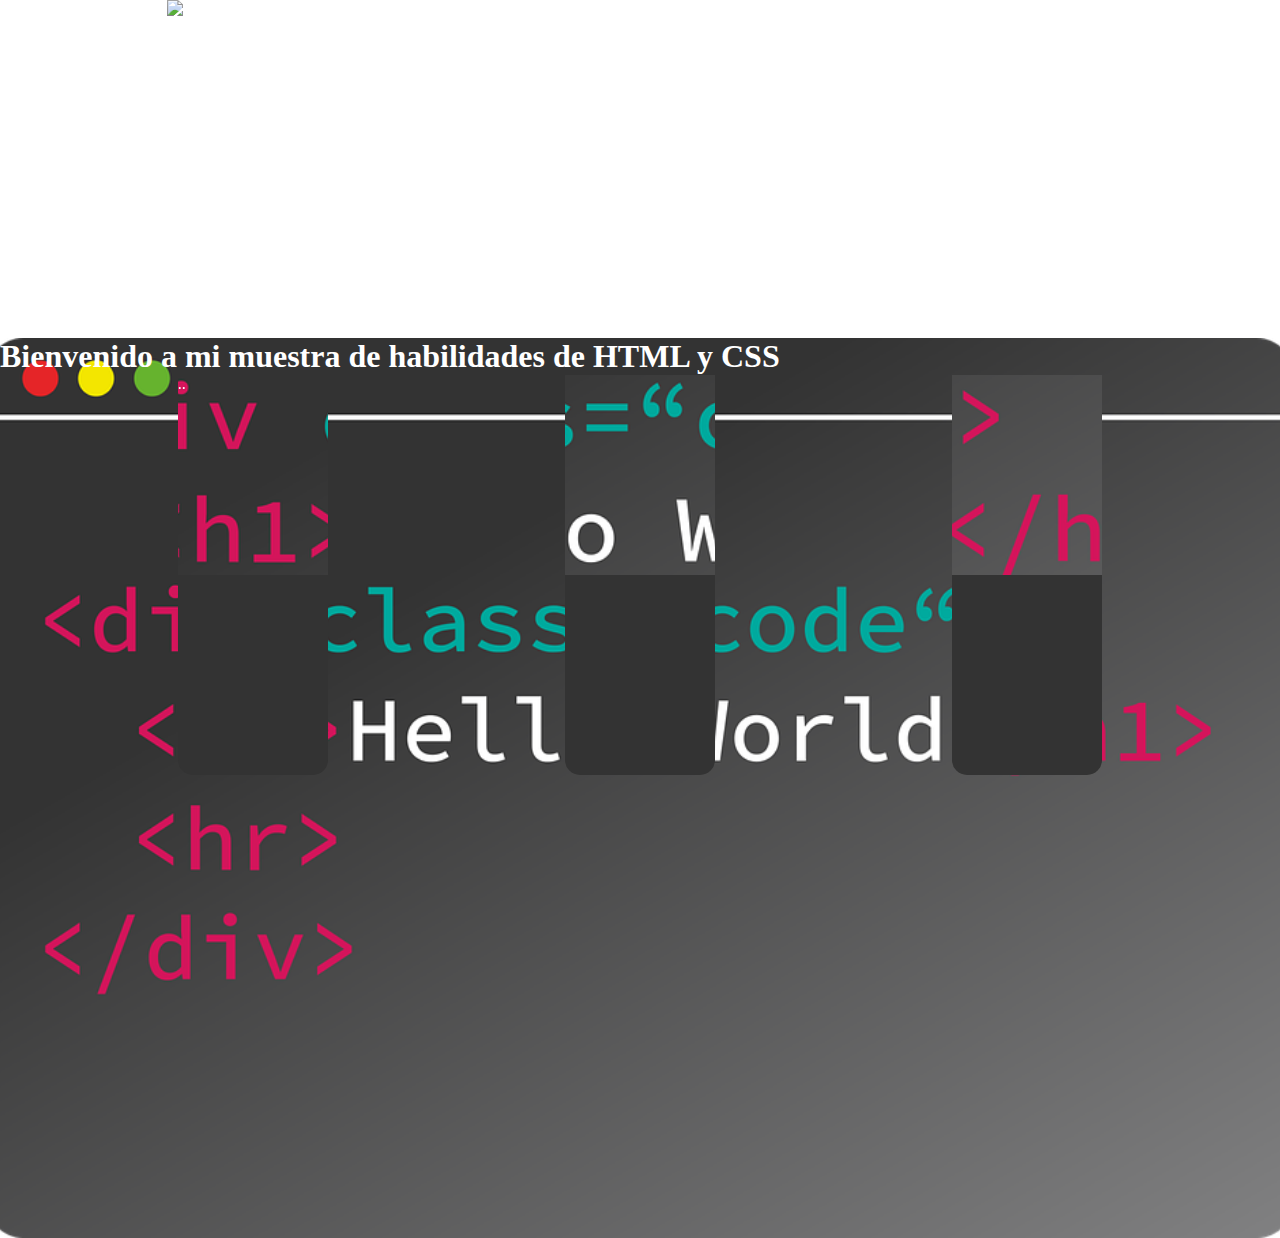
==== index.html @ f7009d17 "ensayo de cajones deslizables" ====
<!DOCTYPE html>
<html lang="es">
  <head>
    <meta charset="UTF-8" />
    <meta name="viewport" content="width=device-width, initial-scale=1.0" />
    <meta http-equiv="X-UA-Compatible" content="ie=edge" />
    <title>Deyvi Parra</title>
    <link rel="stylesheet" href="styles/styles.css" />
    <!-- pendiente agregar meta datos -->
  </head>
  <body>


    <header>
      <nav>
        <img src="img/logo.png" alt="logo de Deyvi Parra" />
        <ul>
          <li><a href="#me">Sobre mi</a></li>
          <li><a href="#skills">Mis habilidades</a></li>
          <li><a href="#proyects">Mis proyectos</a></li>
          <li><a href="#contact">Contacto</a></li>
        </ul>
      </nav>
    </header>
<section id="ppal">
    <section id="me">
      <h1>Bienvenido a mi muestra de habilidades de HTML y CSS</h1>
      <div id="cont">
        <div></div>
        <div id="b1" class="bloque">
            <div class="blo"><p>..</p></div>
        </div>
        <div></div>
        <div id="b2" class="bloque">
            <div class="blo"></div>
        </div>
        <div></div>
        <div id="b3" class="bloque">
            <div class="blo"></div>
        </div>
        <div></div>
      </div>
    </section>
</section>
    <section id="skills"></section>
    <section id="proyects"></section>
    <section id="contact"></section>
    <footer></footer>
  </body>
</html>
---- styles/styles.css ----
*{
    border: 0px;
    margin: 0px;
    padding: 0px;
    color: white;
}

ul,ol {
    list-style: none;
}
#ppal {
    background-image: url("../img/background-ppal.png");
    height: 900px;
   
    background-position: bottom;
    background-repeat: no-repeat;
    background-size: cover;
}
#cont {
    display: flex;
    justify-content: space-around;
}
#cont #b1{
    
    
}
#b1,#b2,#b3{
    height: 400px;
    border-radius: 15px;
   
    background-color: #333333;
}
#me{
    margin-top: 300px;
}

#b1 .blo {
    
    position: sticky;
    top: 200px;
    background-image: url("../img/background-ppal.png");
    background-size: 900%;
    background-position-x: 16%;
    background-position-y: 34.2%;
    
}
#b2 .blo {
    
    position: sticky;
    top: 200px;
    background-image: url("../img/background-ppal.png");
    background-size: 900%;
    background-position-x: 50%;
    background-position-y: 34.3%;
   
}
#b3 .blo {
    
    position: sticky;
    top: 200px;
    background-image: url("../img/background-ppal.png");
    background-size: 900%;
    background-position-x: 84%;
    background-position-y: 34.3%;
    
}
.blo{
    width: 150px;
    height: 200px;
}
.bloque {
    width: 150px;
    
}
nav {
    display: flex;
    justify-content: space-around;
}
nav ul {
    display: flex;
    justify-content: space-around;
}
nav ul li {
    margin: 10px 20px;
    
}
nav ul li a{
    text-decoration: none;
}
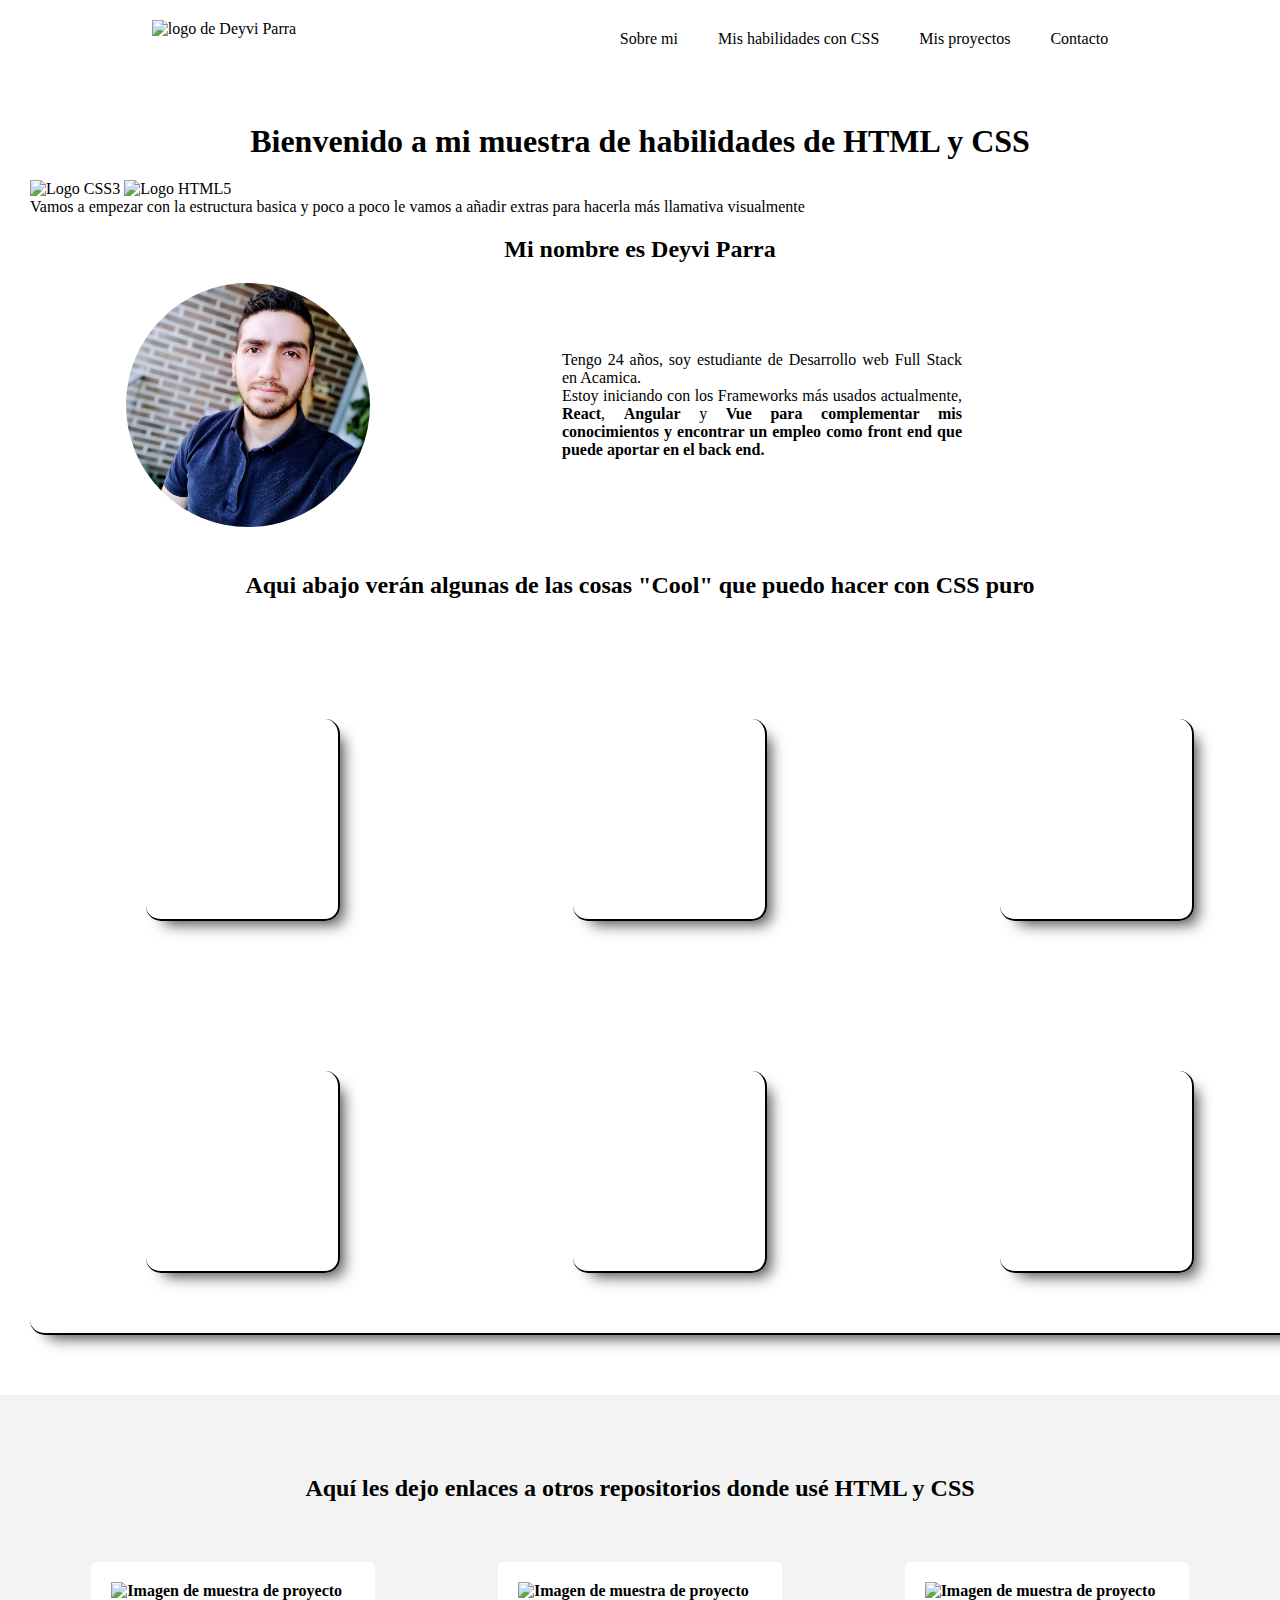
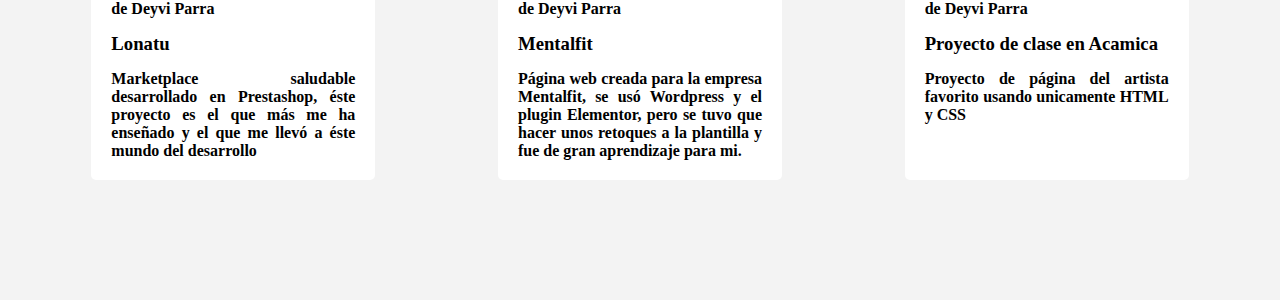
==== commit c049e226: "Cambio a un diseño mas sencillo como inicio" ====
--- a/index.html
+++ b/index.html
@@ -16,35 +16,57 @@
         <img src="img/logo.png" alt="logo de Deyvi Parra" />
         <ul>
           <li><a href="#me">Sobre mi</a></li>
-          <li><a href="#skills">Mis habilidades</a></li>
+          <li><a href="#skills">Mis habilidades con CSS</a></li>
           <li><a href="#proyects">Mis proyectos</a></li>
           <li><a href="#contact">Contacto</a></li>
         </ul>
       </nav>
     </header>
-<section id="ppal">
+
     <section id="me">
       <h1>Bienvenido a mi muestra de habilidades de HTML y CSS</h1>
-      <div id="cont">
-        <div></div>
-        <div id="b1" class="bloque">
-            <div class="blo"><p>..</p></div>
+      <img src="img/css.png" alt="Logo CSS3">
+      <img src="img/html.png" alt="Logo HTML5">
+      <p>Vamos a empezar con la estructura basica y poco a poco le vamos a añadir extras para hacerla más llamativa visualmente</p> 
+      <h2>Mi nombre es Deyvi Parra</h2>
+     <div id="deyvi">
+          <img src="img/deyvi.jpg" alt="Deyvi Parra desarrollador Full Stack">
+          <p>Tengo 24 años, soy estudiante de Desarrollo web Full Stack en Acamica. <br>Estoy iniciando con los Frameworks más usados actualmente,<strong> React</strong>, <strong> Angular</strong> y <strong> Vue para complementar mis conocimientos y encontrar un empleo como front end que puede aportar en el back end.</p>
+     </div>
+    </section>
+    <section id="skills">
+        <h2>Aqui abajo verán algunas de las cosas "Cool" que puedo hacer con CSS puro</h2>
+        <div class="float">
+            <div id="floor-1">
+                <div class="float cuadro cuadro"></div>
+                <div class="float cuadro"></div>
+                <div class="float cuadro"></div>
+            </div>
+            <div id="floor-2">
+                <div class="float cuadro"></div>
+                <div class="float cuadro"></div>
+                <div class="float cuadro"></div>
+            </div>
         </div>
-        <div></div>
-        <div id="b2" class="bloque">
-            <div class="blo"></div>
+    </section>
+    <section id="proyects">
+        <h2>Aquí les dejo enlaces a otros repositorios donde usé HTML y CSS</h2>
+
+        <div id="cont">
+            <div class="proy"><img src="img/proyecto-1.jpg" alt="Imagen de muestra de proyecto de Deyvi Parra">
+            <h3>Lonatu</h3>
+            <p>Marketplace saludable desarrollado en Prestashop, éste proyecto es el que más me ha enseñado y el que me llevó a éste mundo del desarrollo</p></div>
+            <div class="proy"><img src="img/proyecto-1.jpg" alt="Imagen de muestra de proyecto de Deyvi Parra">
+            <h3>Mentalfit</h3>
+            <p>Página web creada para la empresa Mentalfit, se usó Wordpress y el plugin Elementor, pero se tuvo que hacer unos retoques a la plantilla y fue de gran aprendizaje para mi.</p></div>
+            <div class="proy"><img src="img/proyecto-1.jpg" alt="Imagen de muestra de proyecto de Deyvi Parra">
+            <h3>Proyecto de clase en Acamica</h3>
+            <p>Proyecto de página del artista favorito usando unicamente HTML y CSS</p></div>
         </div>
-        <div></div>
-        <div id="b3" class="bloque">
-            <div class="blo"></div>
-        </div>
-        <div></div>
-      </div>
     </section>
-</section>
-    <section id="skills"></section>
-    <section id="proyects"></section>
-    <section id="contact"></section>
+    <section id="contact">
+
+    </section>
     <footer></footer>
   </body>
 </html>
--- a/styles/styles.css
+++ b/styles/styles.css
@@ -1,93 +1,99 @@
-*{
-    border: 0px;
-    margin: 0px;
-    padding: 0px;
-    color: white;
+* {
+  border: 0px;
+  margin: 0px;
+  padding: 0px;
+  color: black;
 }
+h1{
+    text-align: center;
+    margin: 20px 0px;
+}
+ul,
+ol {
+  list-style: none;
+}
+nav {
+  display: flex;
+  justify-content: space-around;
+  padding: 20px 0px;
+}
+#me {
+    margin: 45px 30px;
+}
+#deyvi {
+    display: flex;
+    justify-content: space-around;
+    align-items: center;
+}
+#deyvi p {
 
-ul,ol {
-    list-style: none;
+    text-align: justify;
+    width: 400px;
+    
 }
-#ppal {
-    background-image: url("../img/background-ppal.png");
-    height: 900px;
-   
-    background-position: bottom;
-    background-repeat: no-repeat;
-    background-size: cover;
+#deyvi img{
+    width: 20%;
+    border-radius: 50%;
+}
+nav ul {
+  display: flex;
+  justify-content: space-around;
+}
+nav ul li {
+  margin: 10px 20px;
+}
+nav ul li a {
+  text-decoration: none;
+}
+.float {
+  border-radius: 15px;
+  width: 100%;
+  margin: 60px 30px;
+  border-bottom: 2px solid black;
+  border-right: 2px solid black;
+  -webkit-box-shadow: 10px 10px 15px -7px rgba(0, 0, 0, 0.75);
+  -moz-box-shadow: 10px 10px 15px -7px rgba(0, 0, 0, 0.75);
+  box-shadow: 10px 10px 15px -7px rgba(0, 0, 0, 0.75);
+}
+.cuadro {
+  width: 15%;
+  height: 200px;
+}
+#floor-1 {
+  display: flex;
+  justify-content: space-around;
+  margin: 30px 0px;
+}
+#floor-2 {
+  display: flex;
+  justify-content: space-around;
 }
 #cont {
-    display: flex;
-    justify-content: space-around;
+  display: flex;
+  justify-content: space-around;
+  margin: 60px 30px;
 }
-#cont #b1{
-    
-    
+#proyects {
+  background-color: #f3f3f3;
+  padding: 60px 0px;
 }
-#b1,#b2,#b3{
-    height: 400px;
-    border-radius: 15px;
-   
-    background-color: #333333;
+h2 {
+    text-align: center;
+    margin: 20px 0px;
 }
-#me{
-    margin-top: 300px;
+.proy {
+  background-color: #fff;
+  width: 20%;
+  padding: 20px;
+  border-radius: 5px;
 }
-
-#b1 .blo {
-    
-    position: sticky;
-    top: 200px;
-    background-image: url("../img/background-ppal.png");
-    background-size: 900%;
-    background-position-x: 16%;
-    background-position-y: 34.2%;
-    
+.proy p {
+  text-align: justify;
+  background-color: #fff;
 }
-#b2 .blo {
-    
-    position: sticky;
-    top: 200px;
-    background-image: url("../img/background-ppal.png");
-    background-size: 900%;
-    background-position-x: 50%;
-    background-position-y: 34.3%;
-   
+.proy h3 {
+  margin: 15px 0px;
 }
-#b3 .blo {
-    
-    position: sticky;
-    top: 200px;
-    background-image: url("../img/background-ppal.png");
-    background-size: 900%;
-    background-position-x: 84%;
-    background-position-y: 34.3%;
-    
+.proy img {
+  height: 200px;
 }
-.blo{
-    width: 150px;
-    height: 200px;
-}
-.bloque {
-    width: 150px;
-    
-}
-nav {
-    display: flex;
-    justify-content: space-around;
-}
-nav ul {
-    display: flex;
-    justify-content: space-around;
-}
-nav ul li {
-    margin: 10px 20px;
-    
-}
-nav ul li a{
-    text-decoration: none;
-}
-
-
-
-
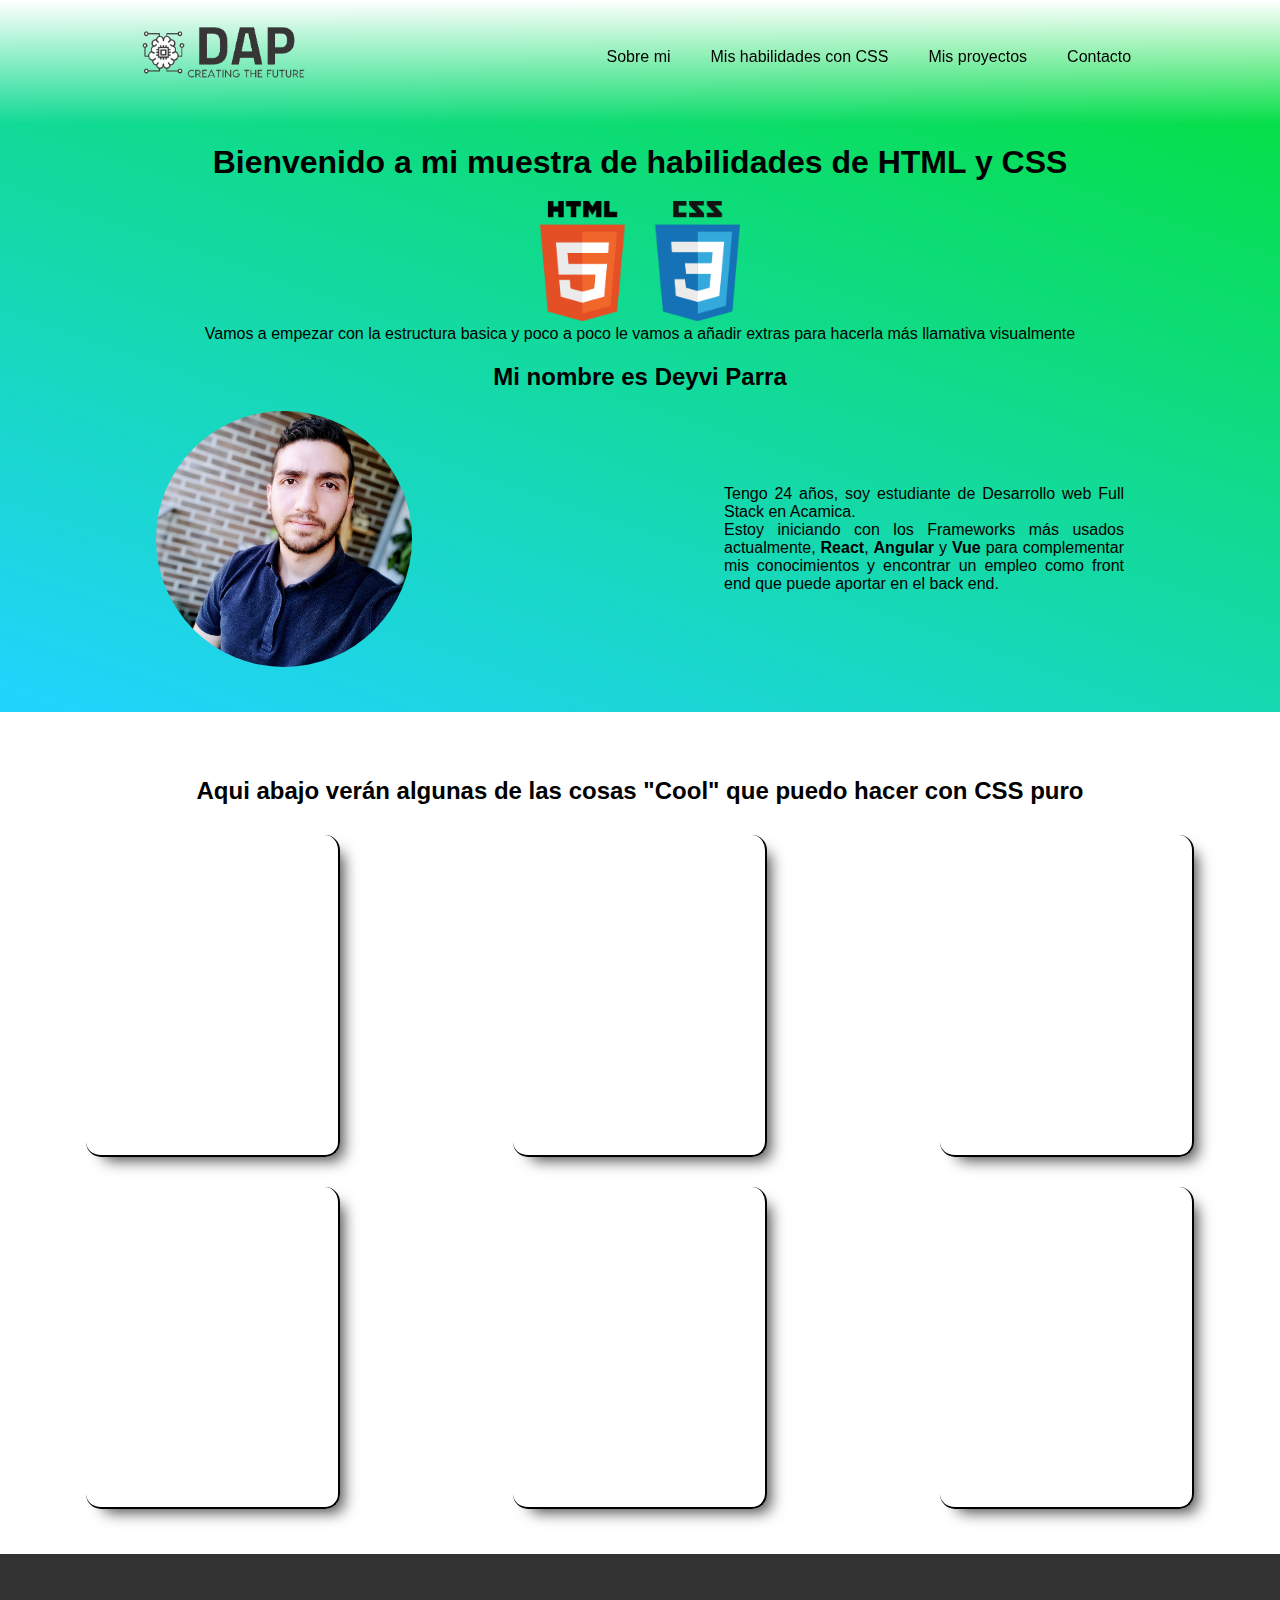
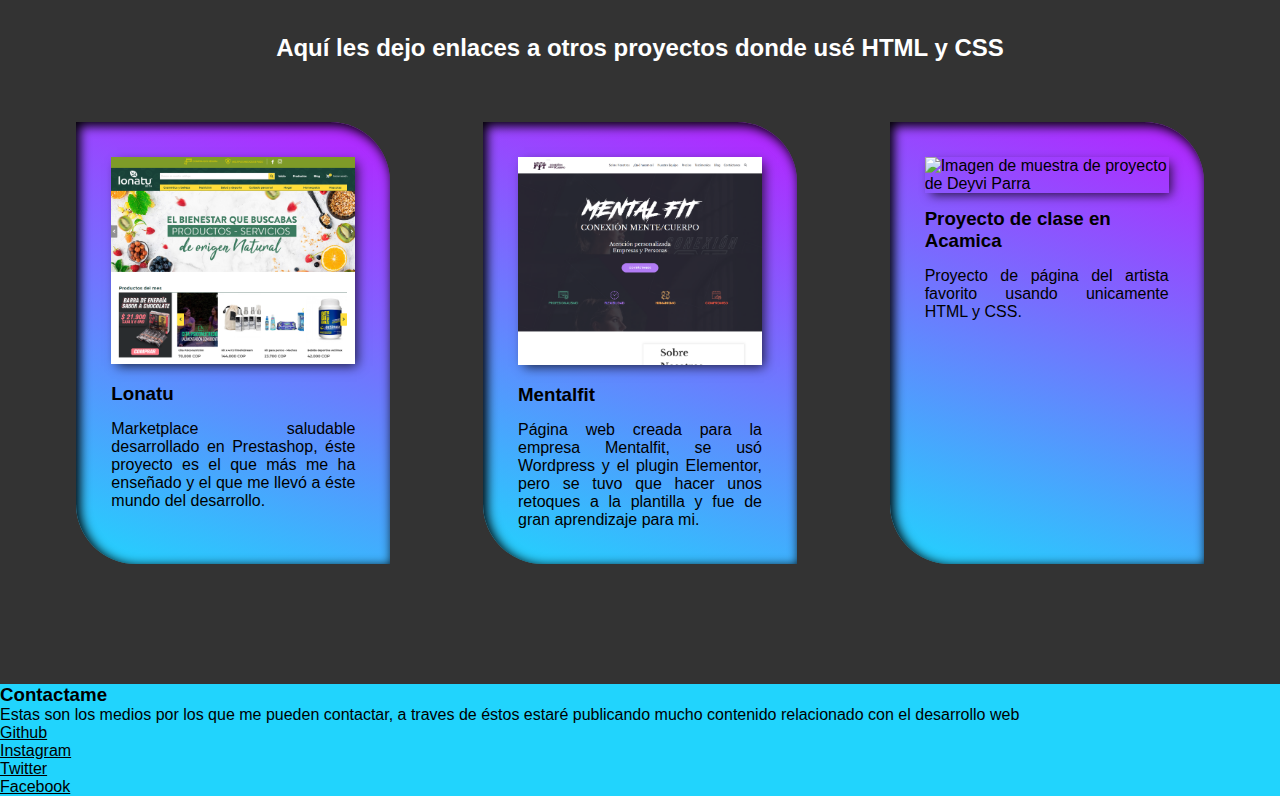
==== commit 1a550895: "Avance lunes" ====
--- a/index.html
+++ b/index.html
@@ -10,33 +10,34 @@
   </head>
   <body>
 
-
-    <header>
-      <nav>
-        <img src="img/logo.png" alt="logo de Deyvi Parra" />
-        <ul>
-          <li><a href="#me">Sobre mi</a></li>
-          <li><a href="#skills">Mis habilidades con CSS</a></li>
-          <li><a href="#proyects">Mis proyectos</a></li>
-          <li><a href="#contact">Contacto</a></li>
-        </ul>
-      </nav>
-    </header>
-
-    <section id="me">
-      <h1>Bienvenido a mi muestra de habilidades de HTML y CSS</h1>
-      <img src="img/css.png" alt="Logo CSS3">
-      <img src="img/html.png" alt="Logo HTML5">
-      <p>Vamos a empezar con la estructura basica y poco a poco le vamos a añadir extras para hacerla más llamativa visualmente</p> 
+      <header>
+          <nav>
+              <img id="logo" src="img/logo.png" alt="logo de Deyvi Parra" />
+              <ul>
+                  <li><a href="#me">Sobre mi</a></li>
+                  <li><a href="#skills">Mis habilidades con CSS</a></li>
+                  <li><a href="#proyects">Mis proyectos</a></li>
+                  <li><a href="#contact">Contacto</a></li>
+                </ul>
+            </nav>
+        </header>
+        
+        <section id="me">
+      <div class="center">
+          <h1>Bienvenido a mi muestra de habilidades de HTML y CSS</h1>
+          <img id="logo-css-html"   src="img/css-html.png" alt="Logo CSS3">
+      
+     
+      <p>Vamos a empezar con la estructura basica y poco a poco le vamos a añadir extras para hacerla más llamativa visualmente</p> </div>
       <h2>Mi nombre es Deyvi Parra</h2>
      <div id="deyvi">
           <img src="img/deyvi.jpg" alt="Deyvi Parra desarrollador Full Stack">
-          <p>Tengo 24 años, soy estudiante de Desarrollo web Full Stack en Acamica. <br>Estoy iniciando con los Frameworks más usados actualmente,<strong> React</strong>, <strong> Angular</strong> y <strong> Vue para complementar mis conocimientos y encontrar un empleo como front end que puede aportar en el back end.</p>
+          <p>Tengo 24 años, soy estudiante de Desarrollo web Full Stack en Acamica. <br>Estoy iniciando con los Frameworks más usados actualmente,<strong> React</strong>, <strong> Angular</strong> y <strong> Vue</strong> para complementar mis conocimientos y encontrar un empleo como front end que puede aportar en el back end.</p>
      </div>
     </section>
     <section id="skills">
         <h2>Aqui abajo verán algunas de las cosas "Cool" que puedo hacer con CSS puro</h2>
-        <div class="float">
+        <div class="f">
             <div id="floor-1">
                 <div class="float cuadro cuadro"></div>
                 <div class="float cuadro"></div>
@@ -50,22 +51,29 @@
         </div>
     </section>
     <section id="proyects">
-        <h2>Aquí les dejo enlaces a otros repositorios donde usé HTML y CSS</h2>
+        <h2>Aquí les dejo enlaces a otros proyectos donde usé HTML y CSS</h2>
 
         <div id="cont">
-            <div class="proy"><img src="img/proyecto-1.jpg" alt="Imagen de muestra de proyecto de Deyvi Parra">
+            <div class="proy"><img src="img/lonatu.jpg" alt="Imagen de muestra de proyecto de Deyvi Parra">
             <h3>Lonatu</h3>
-            <p>Marketplace saludable desarrollado en Prestashop, éste proyecto es el que más me ha enseñado y el que me llevó a éste mundo del desarrollo</p></div>
-            <div class="proy"><img src="img/proyecto-1.jpg" alt="Imagen de muestra de proyecto de Deyvi Parra">
+            <p>Marketplace saludable desarrollado en Prestashop, éste proyecto es el que más me ha enseñado y el que me llevó a éste mundo del desarrollo.</p></div>
+            <div class="proy"><img src="img/mentalfit.png" alt="Imagen de muestra de proyecto de Deyvi Parra">
             <h3>Mentalfit</h3>
             <p>Página web creada para la empresa Mentalfit, se usó Wordpress y el plugin Elementor, pero se tuvo que hacer unos retoques a la plantilla y fue de gran aprendizaje para mi.</p></div>
-            <div class="proy"><img src="img/proyecto-1.jpg" alt="Imagen de muestra de proyecto de Deyvi Parra">
+            <div class="proy"><img src="img/artista.jpg" alt="Imagen de muestra de proyecto de Deyvi Parra">
             <h3>Proyecto de clase en Acamica</h3>
-            <p>Proyecto de página del artista favorito usando unicamente HTML y CSS</p></div>
+            <p>Proyecto de página del artista favorito usando unicamente HTML y CSS.</p></div>
         </div>
     </section>
     <section id="contact">
-
+         <h3>Contactame</h3>
+         <p>Estas son los medios por los que me pueden contactar, a traves de éstos estaré publicando mucho contenido relacionado con el desarrollo web</p>
+         <ul id="redes">
+             <li><a href="www.github.com/deyviparra">Github</a></li>
+             <li><a href="instagram.com/deyvi21">Instagram</a></li>
+             <li><a href="twitter.com/deyvi21">Twitter</a></li>
+             <li><a href="facebook.com/deyviparra">Facebook</a></li>
+         </ul>
     </section>
     <footer></footer>
   </body>
--- a/styles/styles.css
+++ b/styles/styles.css
@@ -3,37 +3,55 @@
   margin: 0px;
   padding: 0px;
   color: black;
+  font-family: 'Segoe UI', Tahoma, Geneva, Verdana, sans-serif;
 }
-h1{
-    text-align: center;
-    margin: 20px 0px;
+body {
+    background-color: #21d4fd;
+  background-image: linear-gradient(19deg, #21d4fd 60%, #03e033 100%);
+}
+header{
+    position: sticky;
+    -webkit-position:sticky;
+    top: 0px;
+}
+h1 {
+  text-align: center;
+  margin: 20px 0px;
 }
 ul,
 ol {
   list-style: none;
 }
-nav {
+
+#logo{
+    max-width: 200px;
+}
+.center {
+  text-align: center;
+  align-content: center;
+}
+#me {
+  padding: 0px 0px 45px;
+  
+}
+#logo-css-html {
+  width: 200px;
+  height: auto;
+  margin-left: auto;
+  margin-right: auto;
+}
+#deyvi {
   display: flex;
   justify-content: space-around;
-  padding: 20px 0px;
-}
-#me {
-    margin: 45px 30px;
-}
-#deyvi {
-    display: flex;
-    justify-content: space-around;
-    align-items: center;
+  align-items: center;
 }
 #deyvi p {
-
-    text-align: justify;
-    width: 400px;
-    
+  text-align: justify;
+  width: 400px;
 }
-#deyvi img{
-    width: 20%;
-    border-radius: 50%;
+#deyvi img {
+  width: 20%;
+  border-radius: 50%;
 }
 nav ul {
   display: flex;
@@ -45,17 +63,24 @@
 nav ul li a {
   text-decoration: none;
 }
+#skills{
+    background: white;
+    max-width: 100%;
+    padding: 45px 0px;
+}
 .float {
-  border-radius: 15px;
-  width: 100%;
-  margin: 60px 30px;
-  border-bottom: 2px solid black;
-  border-right: 2px solid black;
-  -webkit-box-shadow: 10px 10px 15px -7px rgba(0, 0, 0, 0.75);
-  -moz-box-shadow: 10px 10px 15px -7px rgba(0, 0, 0, 0.75);
-  box-shadow: 10px 10px 15px -7px rgba(0, 0, 0, 0.75);
+    box-sizing: content-box;
+    -webkit-box-sizing: content-box;
+    width: 100%;
+    border-bottom: 2px solid black;
+    border-right: 2px solid black;
+    -webkit-box-shadow: 10px 10px 15px -7px rgba(0, 0, 0, 0.75);
+    -moz-box-shadow: 10px 10px 15px -7px rgba(0, 0, 0, 0.75);
+    box-shadow: 10px 10px 15px -7px rgba(0, 0, 0, 0.75);
 }
 .cuadro {
+    border-radius: 15px;
+    padding: 60px 30px;
   width: 15%;
   height: 200px;
 }
@@ -74,26 +99,47 @@
   margin: 60px 30px;
 }
 #proyects {
-  background-color: #f3f3f3;
+  background-color: rgb(51, 51, 51);
   padding: 60px 0px;
 }
+#proyects h2{
+    color: white;
+    
+}
 h2 {
-    text-align: center;
-    margin: 20px 0px;
+  text-align: center;
+  margin: 20px 0px;
 }
 .proy {
-  background-color: #fff;
+  background-color: #21d4fd;
+  background-image: linear-gradient(19deg, #21d4fd 0%, #b721ff 100%);
+  -webkit-box-shadow: inset 3px 3px 11px 1px rgba(0,0,0,1);
+  -moz-box-shadow: inset 3px 3px 11px 1px rgba(0,0,0,1);
+  box-shadow: inset 3px 3px 11px 1px rgba(0,0,0,1);
   width: 20%;
-  padding: 20px;
-  border-radius: 5px;
+  padding: 35px;
+  border-bottom-left-radius: 60px;
+  border-top-right-radius: 60px;
+  
 }
 .proy p {
   text-align: justify;
-  background-color: #fff;
 }
 .proy h3 {
   margin: 15px 0px;
 }
 .proy img {
-  height: 200px;
+  width: 100%;
+  box-sizing: content-box;
+  -webkit-box-shadow: 4px 4px 11px -2px rgba(0, 0, 0, 0.75);
+  -moz-box-shadow: 4px 4px 11px -2px rgba(0, 0, 0, 0.75);
+  box-shadow: 4px 4px 11px -2px rgba(0, 0, 0, 0.75);
 }
+nav {
+    display: flex;
+    justify-content: space-around;
+    padding: 20px 0px 30px;
+    margin: 0px;
+    align-items: center;
+    background: linear-gradient(to bottom, white, transparent);
+  }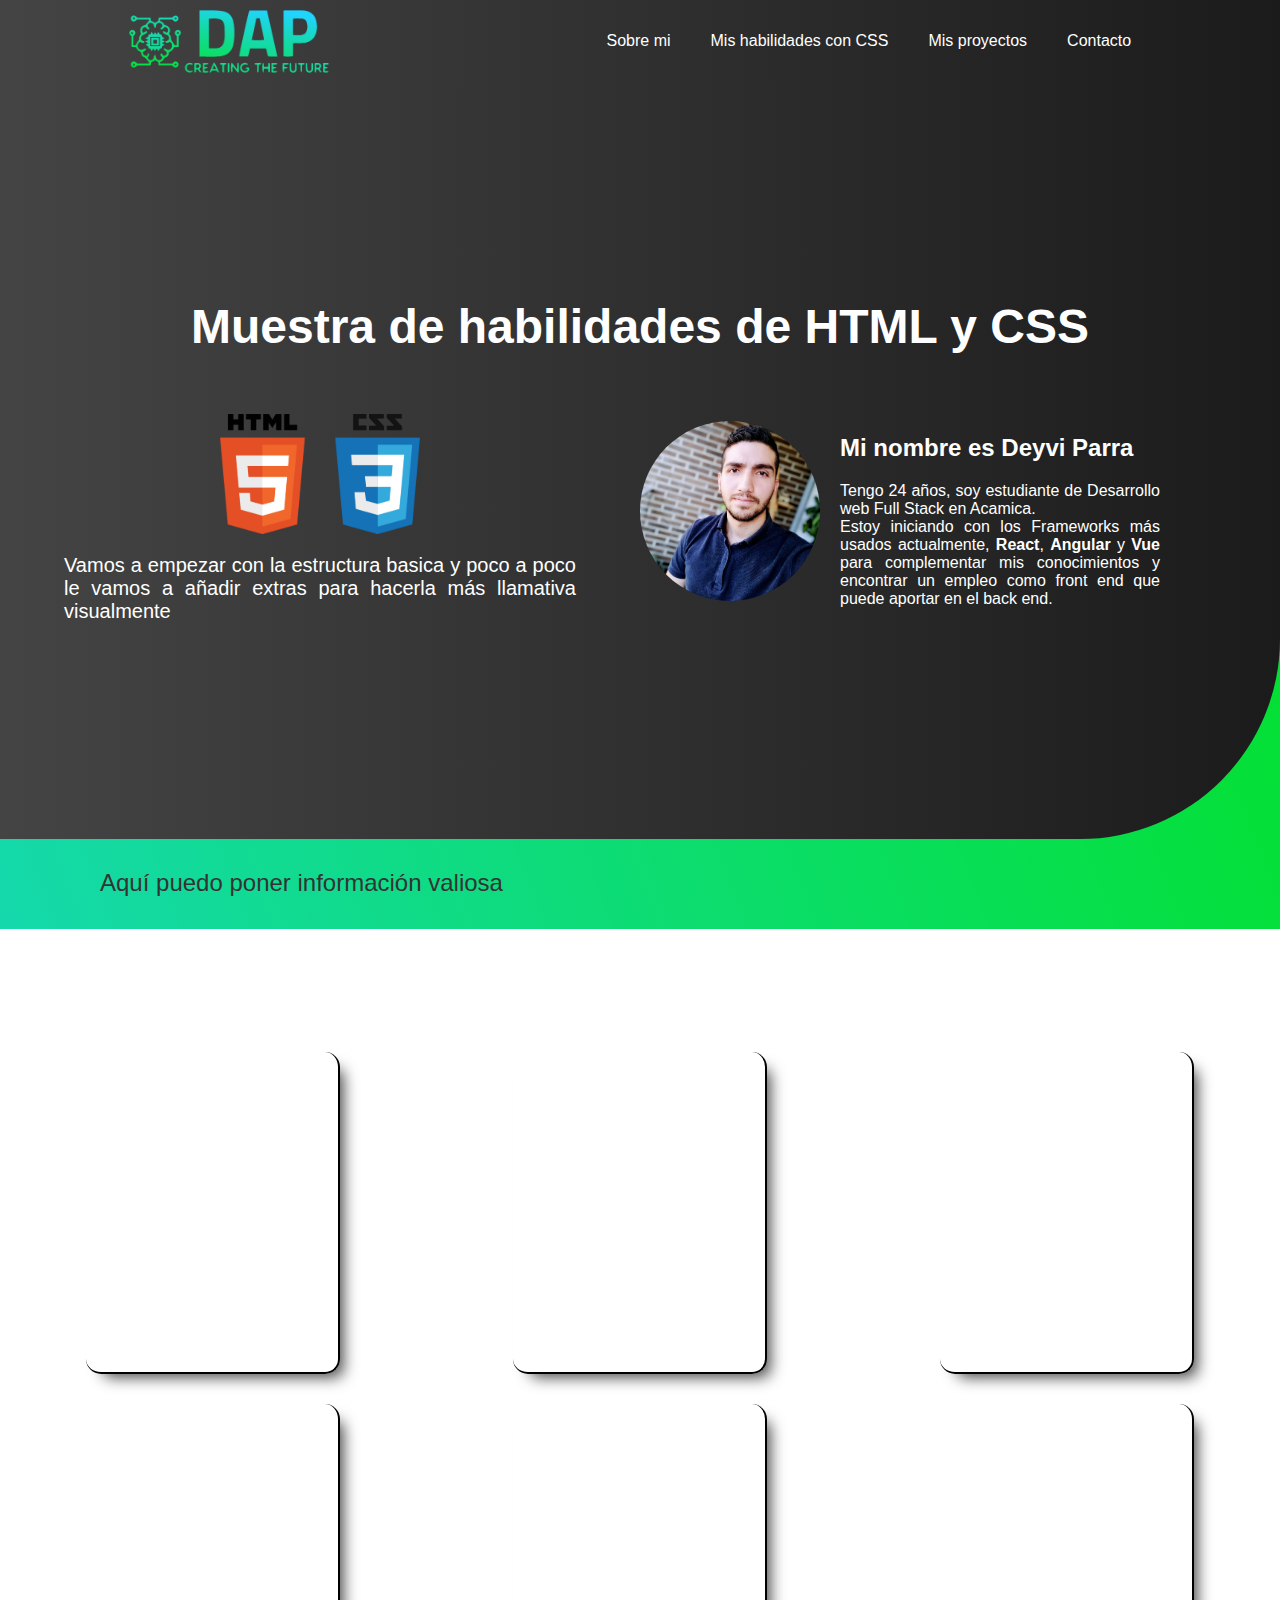
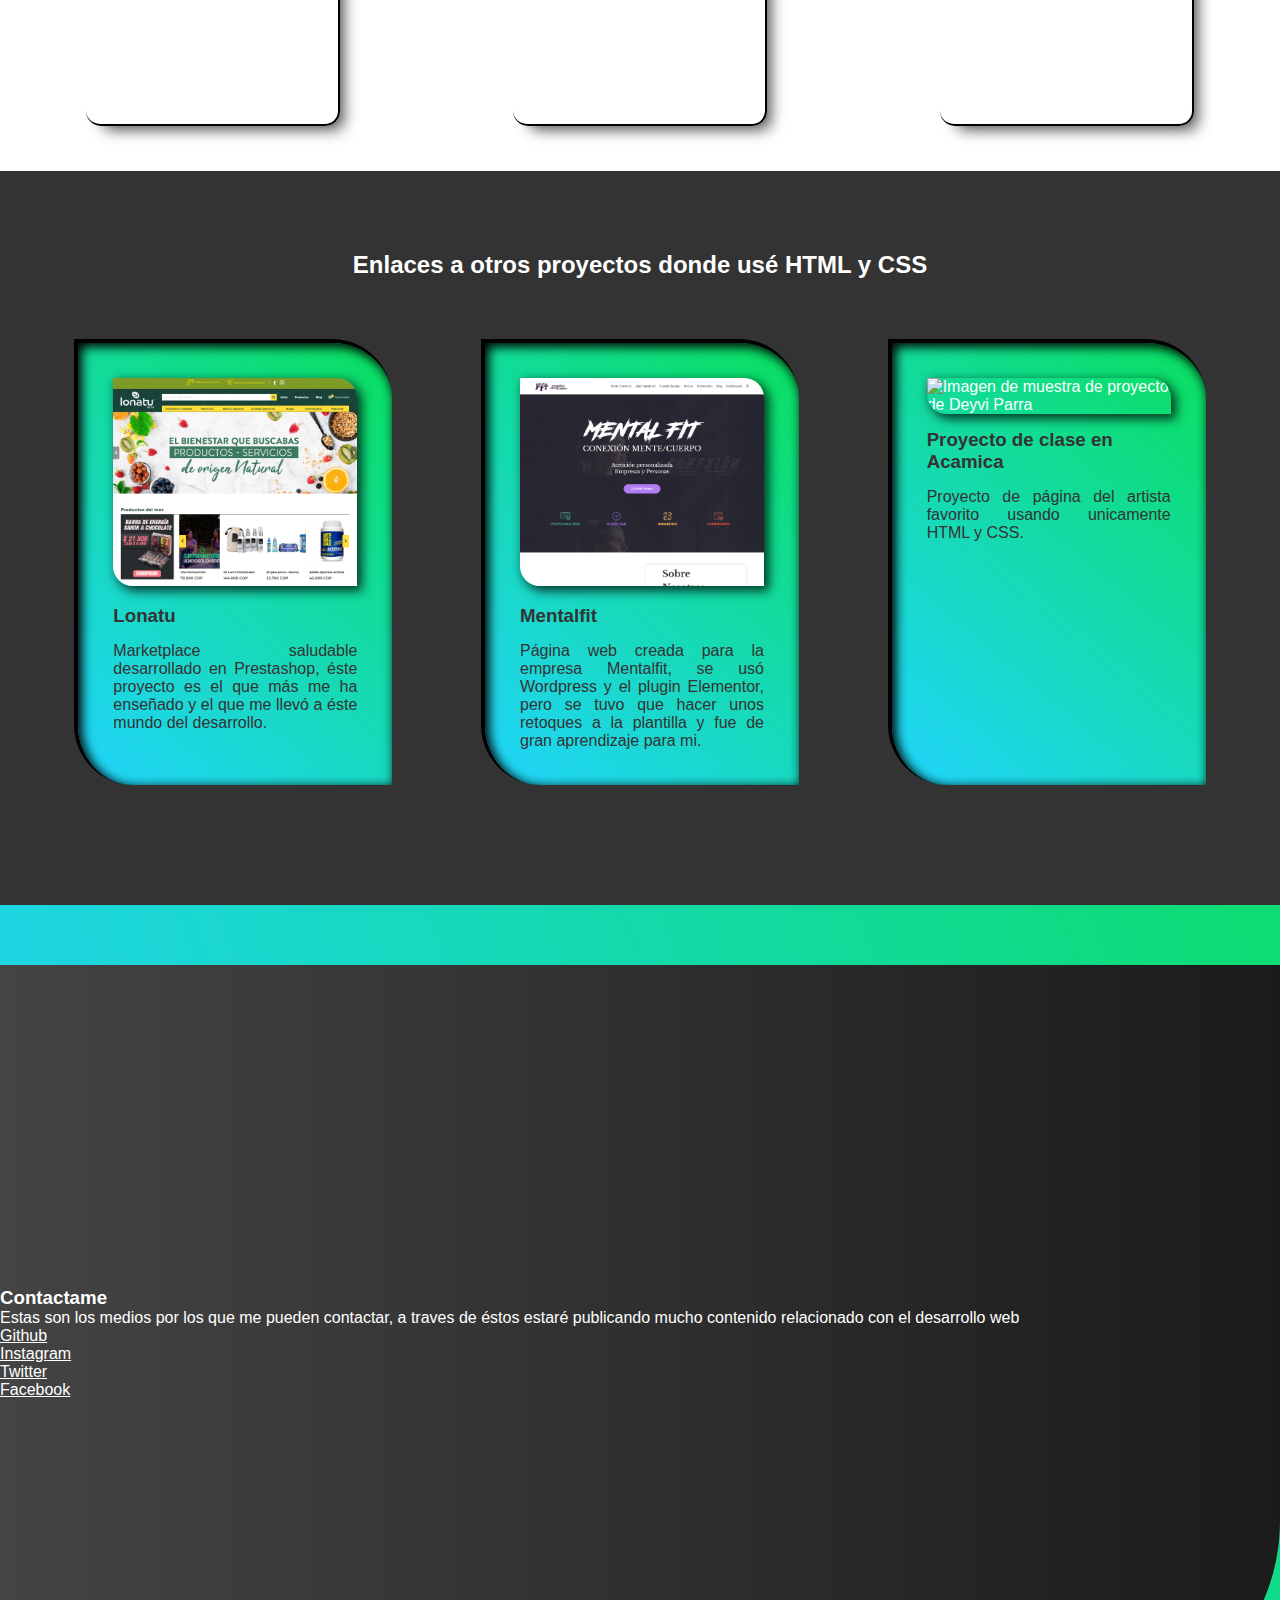
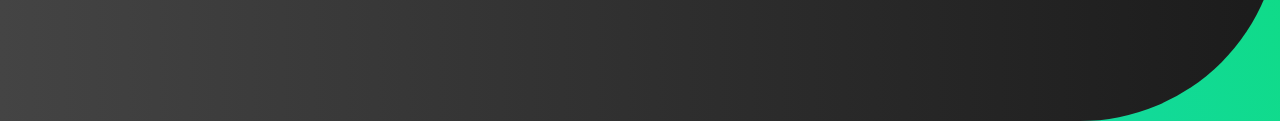
==== commit a747326c: "cambio de estilo" ====
--- a/index.html
+++ b/index.html
@@ -9,71 +9,121 @@
     <!-- pendiente agregar meta datos -->
   </head>
   <body>
+    <header>
+      <nav>
+        <img class="logo" src="img/logo.png" alt="logo de Deyvi Parra" />
+        <ul>
+          <li><a href="#me">Sobre mi</a></li>
+          <li><a href="#skills">Mis habilidades con CSS</a></li>
+          <li><a href="#proyects">Mis proyectos</a></li>
+          <li><a href="#contact">Contacto</a></li>
+        </ul>
+      </nav>
+    </header>
+    
+    <section id="me" class="me">
+    <h1>Muestra de habilidades de HTML y CSS</h1>
 
-      <header>
-          <nav>
-              <img id="logo" src="img/logo.png" alt="logo de Deyvi Parra" />
-              <ul>
-                  <li><a href="#me">Sobre mi</a></li>
-                  <li><a href="#skills">Mis habilidades con CSS</a></li>
-                  <li><a href="#proyects">Mis proyectos</a></li>
-                  <li><a href="#contact">Contacto</a></li>
-                </ul>
-            </nav>
-        </header>
+      <div class="sec">
+        <div class="center tecnologias">
+          <img class="logo-css-html" src="img/css-html.png" alt="Logo CSS3" />
         
-        <section id="me">
-      <div class="center">
-          <h1>Bienvenido a mi muestra de habilidades de HTML y CSS</h1>
-          <img id="logo-css-html"   src="img/css-html.png" alt="Logo CSS3">
-      
-     
-      <p>Vamos a empezar con la estructura basica y poco a poco le vamos a añadir extras para hacerla más llamativa visualmente</p> </div>
-      <h2>Mi nombre es Deyvi Parra</h2>
-     <div id="deyvi">
-          <img src="img/deyvi.jpg" alt="Deyvi Parra desarrollador Full Stack">
-          <p>Tengo 24 años, soy estudiante de Desarrollo web Full Stack en Acamica. <br>Estoy iniciando con los Frameworks más usados actualmente,<strong> React</strong>, <strong> Angular</strong> y <strong> Vue</strong> para complementar mis conocimientos y encontrar un empleo como front end que puede aportar en el back end.</p>
-     </div>
+          <p>
+            Vamos a empezar con la estructura basica y poco a poco le vamos a
+            añadir extras para hacerla más llamativa visualmente
+          </p>
+        </div>
+        <div>
+          <div class="deyvi">
+            <img src="img/deyvi.jpg" alt="Deyvi Parra desarrollador Full Stack" />
+            <div>
+              <h2>Mi nombre es Deyvi Parra</h2>
+              <p>
+                Tengo 24 años, soy estudiante de Desarrollo web Full Stack en Acamica.
+                <br />Estoy iniciando con los Frameworks más usados
+                actualmente,<strong> React</strong>, <strong> Angular</strong> y
+                <strong> Vue</strong> para complementar mis conocimientos y encontrar
+                un empleo como front end que puede aportar en el back end.
+              </p>
+            </div>
+          </div>
+        </div>
+      </div>
     </section>
-    <section id="skills">
-        <h2>Aqui abajo verán algunas de las cosas "Cool" que puedo hacer con CSS puro</h2>
-        <div class="f">
-            <div id="floor-1">
-                <div class="float cuadro cuadro"></div>
-                <div class="float cuadro"></div>
-                <div class="float cuadro"></div>
-            </div>
-            <div id="floor-2">
-                <div class="float cuadro"></div>
-                <div class="float cuadro"></div>
-                <div class="float cuadro"></div>
-            </div>
+    <div class="informacion">
+      <p>Aquí puedo poner información valiosa</p>
+    </div>
+    <section id="skills" class="skills">
+      <h2>
+        Aqui abajo verán algunas de las cosas "Cool" que puedo hacer con CSS
+        puro
+      </h2>
+      <div class="f">
+        <div id="floor-1">
+          <div class="float cuadro cuadro"><a href="cssejm/ejm1.html"></a></div>
+          <div class="float cuadro"><a href="cssejm/ejm2.html"></a></div>
+          <div class="float cuadro"><a href="cssejm/ejm3.html"></a></div>
         </div>
+        <div id="floor-2">
+          <div class="float cuadro"></div>
+          <div class="float cuadro"></div>
+          <div class="float cuadro"></div>
+        </div>
+      </div>
     </section>
     <section id="proyects">
-        <h2>Aquí les dejo enlaces a otros proyectos donde usé HTML y CSS</h2>
+      <h2>Enlaces a otros proyectos donde usé HTML y CSS</h2>
 
-        <div id="cont">
-            <div class="proy"><img src="img/lonatu.jpg" alt="Imagen de muestra de proyecto de Deyvi Parra">
-            <h3>Lonatu</h3>
-            <p>Marketplace saludable desarrollado en Prestashop, éste proyecto es el que más me ha enseñado y el que me llevó a éste mundo del desarrollo.</p></div>
-            <div class="proy"><img src="img/mentalfit.png" alt="Imagen de muestra de proyecto de Deyvi Parra">
-            <h3>Mentalfit</h3>
-            <p>Página web creada para la empresa Mentalfit, se usó Wordpress y el plugin Elementor, pero se tuvo que hacer unos retoques a la plantilla y fue de gran aprendizaje para mi.</p></div>
-            <div class="proy"><img src="img/artista.jpg" alt="Imagen de muestra de proyecto de Deyvi Parra">
-            <h3>Proyecto de clase en Acamica</h3>
-            <p>Proyecto de página del artista favorito usando unicamente HTML y CSS.</p></div>
+      <div id="cont">
+        <div class="proy">
+          <img
+            src="img/lonatu.jpg"
+            alt="Imagen de muestra de proyecto de Deyvi Parra"
+          />
+          <h3>Lonatu</h3>
+          <p>
+            Marketplace saludable desarrollado en Prestashop, éste proyecto es
+            el que más me ha enseñado y el que me llevó a éste mundo del
+            desarrollo.
+          </p>
         </div>
+        <div class="proy">
+          <img
+            src="img/mentalfit.png"
+            alt="Imagen de muestra de proyecto de Deyvi Parra"
+          />
+          <h3>Mentalfit</h3>
+          <p>
+            Página web creada para la empresa Mentalfit, se usó Wordpress y el
+            plugin Elementor, pero se tuvo que hacer unos retoques a la
+            plantilla y fue de gran aprendizaje para mi.
+          </p>
+        </div>
+        <div class="proy">
+          <img
+            src="img/artista.jpg"
+            alt="Imagen de muestra de proyecto de Deyvi Parra"
+          />
+          <h3>Proyecto de clase en Acamica</h3>
+          <p>
+            Proyecto de página del artista favorito usando unicamente HTML y
+            CSS.
+          </p>
+        </div>
+      </div>
     </section>
-    <section id="contact">
-         <h3>Contactame</h3>
-         <p>Estas son los medios por los que me pueden contactar, a traves de éstos estaré publicando mucho contenido relacionado con el desarrollo web</p>
-         <ul id="redes">
-             <li><a href="www.github.com/deyviparra">Github</a></li>
-             <li><a href="instagram.com/deyvi21">Instagram</a></li>
-             <li><a href="twitter.com/deyvi21">Twitter</a></li>
-             <li><a href="facebook.com/deyviparra">Facebook</a></li>
-         </ul>
+    <section id="contact" class="me contact">
+      <h3>Contactame</h3>
+      <p>
+        Estas son los medios por los que me pueden contactar, a traves de éstos
+        estaré publicando mucho contenido relacionado con el desarrollo web
+      </p>
+      <ul id="redes">
+        <li><a href="www.github.com/deyviparra">Github</a></li>
+        <li><a href="instagram.com/deyvi21">Instagram</a></li>
+        <li><a href="twitter.com/deyvi21">Twitter</a></li>
+        <li><a href="facebook.com/deyviparra">Facebook</a></li>
+      </ul>
     </section>
     <footer></footer>
   </body>
--- a/styles/styles.css
+++ b/styles/styles.css
@@ -2,85 +2,131 @@
   border: 0px;
   margin: 0px;
   padding: 0px;
-  color: black;
-  font-family: 'Segoe UI', Tahoma, Geneva, Verdana, sans-serif;
+  color: rgb(255, 255, 255);
+  font-family: "monserrat", Tahoma, Geneva, Verdana, sans-serif;
 }
 body {
-    background-color: #21d4fd;
-  background-image: linear-gradient(19deg, #21d4fd 60%, #03e033 100%);
-}
-header{
-    position: sticky;
-    -webkit-position:sticky;
-    top: 0px;
+  background-color: #21d4fd;
+  background-image: linear-gradient(to left bottom, #03e033 10%,  #21d4fd );
+}
+header {
+  position: sticky;
+  -webkit-position: sticky;
+  top: 0px;
 }
 h1 {
   text-align: center;
-  margin: 20px 0px;
+  font-size: 3rem;
+  margin: 0px 0px 60px;
 }
 ul,
 ol {
   list-style: none;
 }
-
-#logo{
-    max-width: 200px;
+nav {
+  display: flex;
+  justify-content: space-around;
+  padding: 10px 0px 10px;
+  margin: 0px;
+  align-items: center;
+  background: linear-gradient(to right,#444444,#1b1b1b);
+}
+nav ul {
+  display: flex;
+  justify-content: space-around;
+}
+nav ul li {
+  margin: 10px 20px;
+}
+nav ul li a {
+  text-decoration: none;
+}
+.me{
+ display: flex;
+ flex-flow: column;
+justify-content:center; 
+background: linear-gradient(to right,#444444,#1b1b1b);
+border-bottom-right-radius: 200px;
+min-height:84vh;
+}
+.sec{
+  display: flex;
+}
+.tecnologias{
+  display:flex;
+  flex-flow: column;
+ align-items: center;
+}
+.tecnologias p{
+  margin-top:20px;
+  text-align: justify;
+ width: 80%;
+ font-size: 20px;
+}
+.logo {
+  max-width: 200px;
 }
 .center {
   text-align: center;
   align-content: center;
 }
-#me {
-  padding: 0px 0px 45px;
-  
-}
-#logo-css-html {
+
+.me .tecnologias{
+  min-width: 50%;
+}
+
+.logo-css-html {
   width: 200px;
   height: auto;
   margin-left: auto;
   margin-right: auto;
 }
-#deyvi {
-  display: flex;
-  justify-content: space-around;
+.deyvi {
+  display: flex;
   align-items: center;
-}
-#deyvi p {
+  margin-right: 40px;
+}
+.deyvi p {
   text-align: justify;
-  width: 400px;
-}
-#deyvi img {
-  width: 20%;
+  width: 80%
+}
+.deyvi div h2{
+  text-align: left;
+}
+
+.deyvi img {
+  width: 30%;
+  margin-right: 20px;
   border-radius: 50%;
 }
-nav ul {
-  display: flex;
-  justify-content: space-around;
-}
-nav ul li {
-  margin: 10px 20px;
-}
-nav ul li a {
-  text-decoration: none;
-}
-#skills{
-    background: white;
-    max-width: 100%;
-    padding: 45px 0px;
+.informacion{
+height: 60px;
+}
+.informacion p{
+  color: #333333;
+font-size: 24px;
+padding-left: 100px;
+margin: 30px 0px;
+}
+.skills {
+  background: white;
+  max-width: 100%;
+  padding: 45px 0px;
+  flex-flow: column;
 }
 .float {
-    box-sizing: content-box;
-    -webkit-box-sizing: content-box;
-    width: 100%;
-    border-bottom: 2px solid black;
-    border-right: 2px solid black;
-    -webkit-box-shadow: 10px 10px 15px -7px rgba(0, 0, 0, 0.75);
-    -moz-box-shadow: 10px 10px 15px -7px rgba(0, 0, 0, 0.75);
-    box-shadow: 10px 10px 15px -7px rgba(0, 0, 0, 0.75);
+  box-sizing: content-box;
+  -webkit-box-sizing: content-box;
+  width: 100%;
+  border-bottom: 2px solid black;
+  border-right: 2px solid black;
+  -webkit-box-shadow: 10px 10px 15px -7px rgba(0, 0, 0, 0.75);
+  -moz-box-shadow: 10px 10px 15px -7px rgba(0, 0, 0, 0.75);
+  box-shadow: 10px 10px 15px -7px rgba(0, 0, 0, 0.75);
 }
 .cuadro {
-    border-radius: 15px;
-    padding: 60px 30px;
+  border-radius: 15px;
+  padding: 60px 30px;
   width: 15%;
   height: 200px;
 }
@@ -99,47 +145,58 @@
   margin: 60px 30px;
 }
 #proyects {
-  background-color: rgb(51, 51, 51);
+  background-color: #333333;
   padding: 60px 0px;
 }
-#proyects h2{
-    color: white;
-    
+#proyects h2 {
+  color: white;
 }
 h2 {
   text-align: center;
   margin: 20px 0px;
 }
 .proy {
+ 
   background-color: #21d4fd;
-  background-image: linear-gradient(19deg, #21d4fd 0%, #b721ff 100%);
-  -webkit-box-shadow: inset 3px 3px 11px 1px rgba(0,0,0,1);
-  -moz-box-shadow: inset 3px 3px 11px 1px rgba(0,0,0,1);
-  box-shadow: inset 3px 3px 11px 1px rgba(0,0,0,1);
+  /*background-image: linear-gradient(19deg, #21d4fd 0%, #b721ff 100%);*/
+  background-image: linear-gradient(220deg, #03e234cc 0%,  #21d5fdce 100%);
+  -webkit-box-shadow: inset 3px 3px 11px 1px rgba(0, 0, 0, 1);
+  -moz-box-shadow: inset 3px 3px 11px 1px rgba(0, 0, 0, 1);
+  box-shadow: inset 3px 3px 11px 1px rgba(0, 0, 0, 1);
   width: 20%;
   padding: 35px;
+  border-top: 4px solid black;
+  border-left: 4px solid black;
   border-bottom-left-radius: 60px;
   border-top-right-radius: 60px;
-  
+}
+.proy:hover {
+  -webkit-box-shadow: inset 3px 3px 11px 1px rgba(255, 255, 255, 1);
+  -moz-box-shadow: inset 3px 3px 11px 1px rgba(0, 0, 0, 1);
+  box-shadow: inset 3px 3px 11px 1px rgba(255, 255, 255, 1);
+  border-top: 2px solid white;
+  border-left: 2px solid white;
 }
 .proy p {
   text-align: justify;
+  color: #333333;
 }
 .proy h3 {
+  color: #333333;
   margin: 15px 0px;
 }
 .proy img {
+  border-bottom-left-radius: 20px;
+  border-top-right-radius: 20px;
   width: 100%;
   box-sizing: content-box;
-  -webkit-box-shadow: 4px 4px 11px -2px rgba(0, 0, 0, 0.75);
-  -moz-box-shadow: 4px 4px 11px -2px rgba(0, 0, 0, 0.75);
-  box-shadow: 4px 4px 11px -2px rgba(0, 0, 0, 0.75);
-}
-nav {
-    display: flex;
-    justify-content: space-around;
-    padding: 20px 0px 30px;
-    margin: 0px;
-    align-items: center;
-    background: linear-gradient(to bottom, white, transparent);
-  }+  -webkit-box-shadow: 4px 4px 11px 1px rgba(0, 0, 0, 0.75);
+  -moz-box-shadow: 4px 4px 11px 1px rgba(0, 0, 0, 0.75);
+  box-shadow: 4px 4px 11px 1px rgba(0, 0, 0, 0.75);
+}
+.contact {
+  margin-top: 60px;
+}
+
+
+
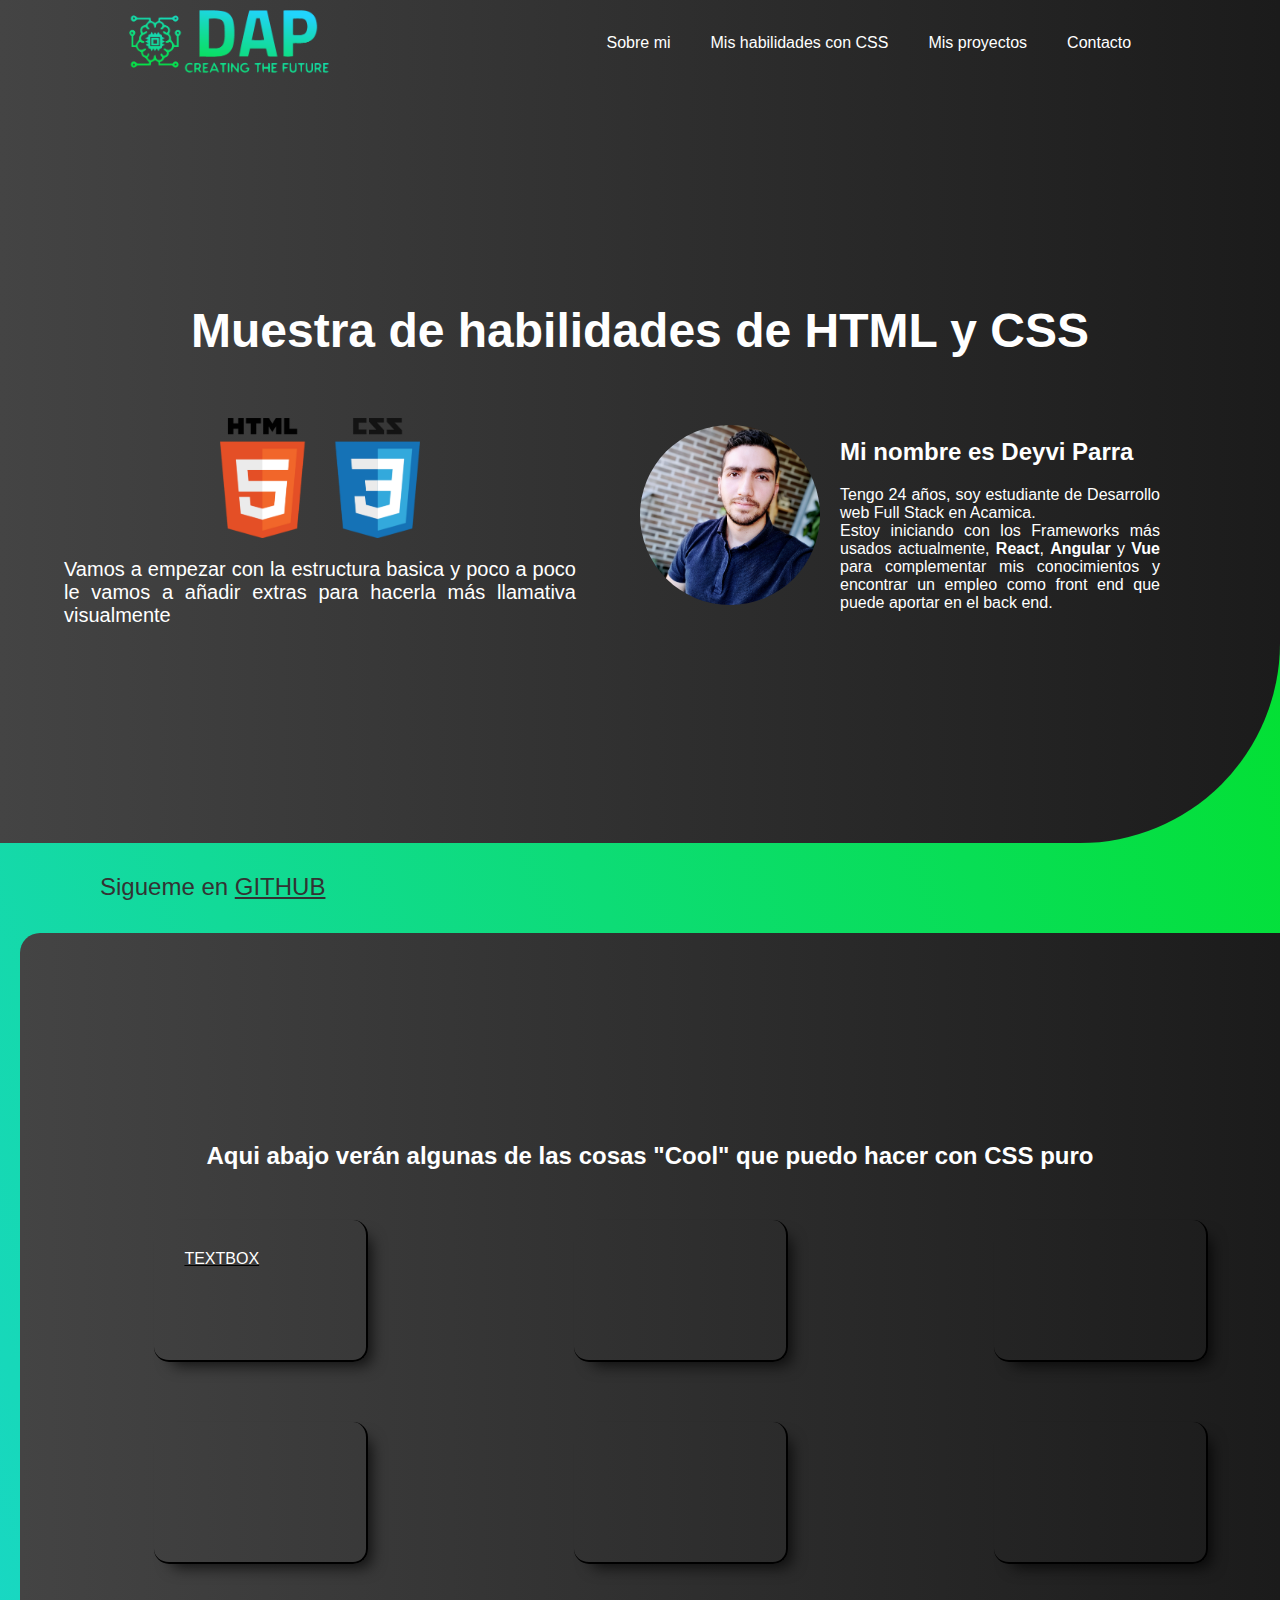
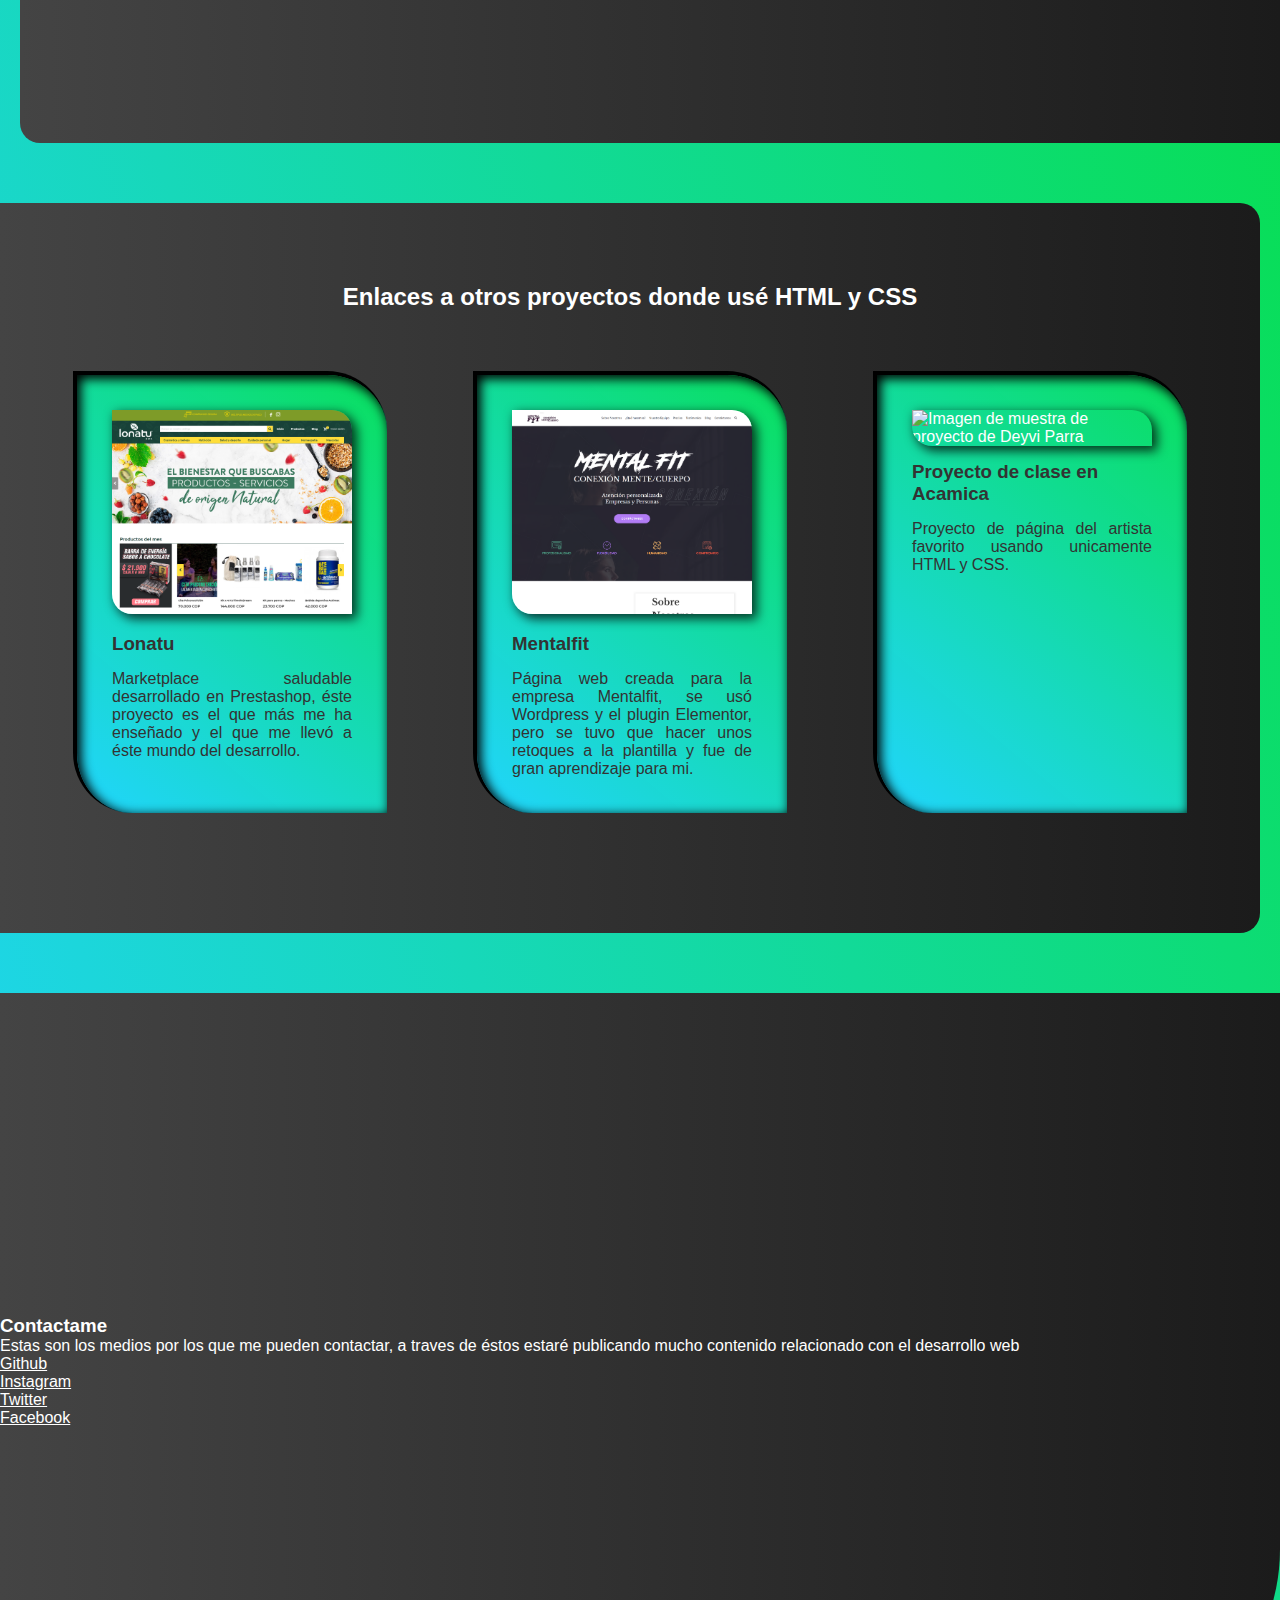
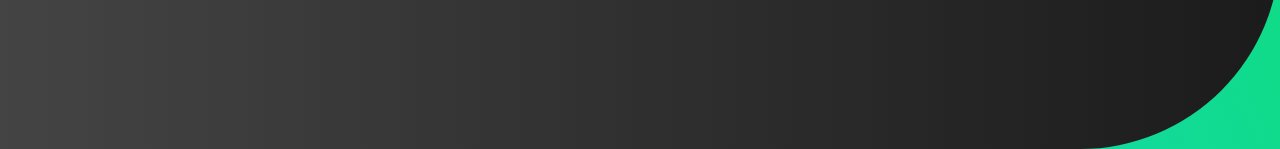
==== commit 0c8f9c15: "Avance  estructura pagina de primer ejemplo" ====
--- a/index.html
+++ b/index.html
@@ -11,7 +11,7 @@
   <body>
     <header>
       <nav>
-        <img class="logo" src="img/logo.png" alt="logo de Deyvi Parra" />
+        <a href="../index.html"><img class="logo" src="img/logo.png" alt="logo de Deyvi Parra" /></a>
         <ul>
           <li><a href="#me">Sobre mi</a></li>
           <li><a href="#skills">Mis habilidades con CSS</a></li>
@@ -20,14 +20,14 @@
         </ul>
       </nav>
     </header>
-    
+
     <section id="me" class="me">
-    <h1>Muestra de habilidades de HTML y CSS</h1>
+      <h1>Muestra de habilidades de HTML y CSS</h1>
 
       <div class="sec">
         <div class="center tecnologias">
           <img class="logo-css-html" src="img/css-html.png" alt="Logo CSS3" />
-        
+
           <p>
             Vamos a empezar con la estructura basica y poco a poco le vamos a
             añadir extras para hacerla más llamativa visualmente
@@ -35,15 +35,20 @@
         </div>
         <div>
           <div class="deyvi">
-            <img src="img/deyvi.jpg" alt="Deyvi Parra desarrollador Full Stack" />
+            <img
+              src="img/deyvi.jpg"
+              alt="Deyvi Parra desarrollador Full Stack"
+            />
             <div>
               <h2>Mi nombre es Deyvi Parra</h2>
               <p>
-                Tengo 24 años, soy estudiante de Desarrollo web Full Stack en Acamica.
+                Tengo 24 años, soy estudiante de Desarrollo web Full Stack en
+                Acamica.
                 <br />Estoy iniciando con los Frameworks más usados
                 actualmente,<strong> React</strong>, <strong> Angular</strong> y
-                <strong> Vue</strong> para complementar mis conocimientos y encontrar
-                un empleo como front end que puede aportar en el back end.
+                <strong> Vue</strong> para complementar mis conocimientos y
+                encontrar un empleo como front end que puede aportar en el back
+                end.
               </p>
             </div>
           </div>
@@ -51,30 +56,30 @@
       </div>
     </section>
     <div class="informacion">
-      <p>Aquí puedo poner información valiosa</p>
+      <p>
+        Sigueme en <a href="www.github.com/deyviparra" target="blank">GITHUB</a>
+      </p>
     </div>
     <section id="skills" class="skills">
       <h2>
         Aqui abajo verán algunas de las cosas "Cool" que puedo hacer con CSS
         puro
       </h2>
-      <div class="f">
-        <div id="floor-1">
-          <div class="float cuadro cuadro"><a href="cssejm/ejm1.html"></a></div>
-          <div class="float cuadro"><a href="cssejm/ejm2.html"></a></div>
-          <div class="float cuadro"><a href="cssejm/ejm3.html"></a></div>
+        <div id="floor-1" class="floor">
+          <a href="cssejm/ejm1.html"><div class="float cuadro cuadro"><p>TEXTBOX</p></div></a>
+          <a href="cssejm/ejm2.html"><div class="float cuadro cuadro"> </div></a>
+          <a href="cssejm/ejm3.html"><div class="float cuadro cuadro"> </div></a>
         </div>
-        <div id="floor-2">
-          <div class="float cuadro"></div>
-          <div class="float cuadro"></div>
-          <div class="float cuadro"></div>
+        <div id="floor-2" class="floor">
+            <a href="cssejm/ejm1.html"><div class="float cuadro cuadro"> </div></a>
+            <a href="cssejm/ejm2.html"><div class="float cuadro cuadro"> </div></a>
+            <a href="cssejm/ejm3.html"><div class="float cuadro cuadro"> </div></a>
         </div>
-      </div>
     </section>
-    <section id="proyects">
+    <section id="proyects" class="proyects">
       <h2>Enlaces a otros proyectos donde usé HTML y CSS</h2>
 
-      <div id="cont">
+      <div id="cont" class="cont">
         <div class="proy">
           <img
             src="img/lonatu.jpg"
--- a/styles/styles.css
+++ b/styles/styles.css
@@ -108,12 +108,26 @@
 padding-left: 100px;
 margin: 30px 0px;
 }
+.informacion a{
+  font-style: bold;
+  color: #333333;
+}
+/*--- Aquí empiezan los estilos de la sección de muestra de habilidades*/
 .skills {
-  background: white;
-  max-width: 100%;
-  padding: 45px 0px;
+  display: flex;
   flex-flow: column;
-}
+  justify-content: center;
+  background:linear-gradient(to right,#444444,#1b1b1b);
+  padding: 0px 0px;
+  margin: 0px 0px 60px 20px;
+  min-height: 90vh;
+  border-top-left-radius: 20px;
+  border-bottom-left-radius: 20px;
+}
+.skills h2{
+  margin-top: 60px;
+}
+
 .float {
   box-sizing: content-box;
   -webkit-box-sizing: content-box;
@@ -126,29 +140,30 @@
 }
 .cuadro {
   border-radius: 15px;
-  padding: 60px 30px;
-  width: 15%;
-  height: 200px;
-}
-#floor-1 {
+  padding: 30px 30px;
+  width: 100%;
+  height: 80px;
+  
+}
+.floor {
   display: flex;
   justify-content: space-around;
   margin: 30px 0px;
 }
-#floor-2 {
-  display: flex;
-  justify-content: space-around;
-}
-#cont {
+
+.cont {
   display: flex;
   justify-content: space-around;
   margin: 60px 30px;
 }
-#proyects {
-  background-color: #333333;
+.proyects {
+  background:linear-gradient(to right,#444444,#1b1b1b);
   padding: 60px 0px;
-}
-#proyects h2 {
+  margin: 0px 20px 0px 0px;
+  border-top-right-radius: 20px;
+  border-bottom-right-radius: 20px;
+}
+.proyects h2 {
   color: white;
 }
 h2 {
@@ -198,5 +213,15 @@
   margin-top: 60px;
 }
 
-
-
+.floor a,.floor-2 a{
+  color: black;
+  width: 12%;
+}
+.floor div:hover {
+  -webkit-box-shadow: 4px 4px 11px 1px rgba(255, 255, 255, 0.75);
+  -moz-box-shadow: 4px 4px 11px 1px rgba(255, 255, 255, 0.75);
+  box-shadow: 4px 4px 11px 1px rgba(255, 255, 255, 0.75);
+}
+
+
+
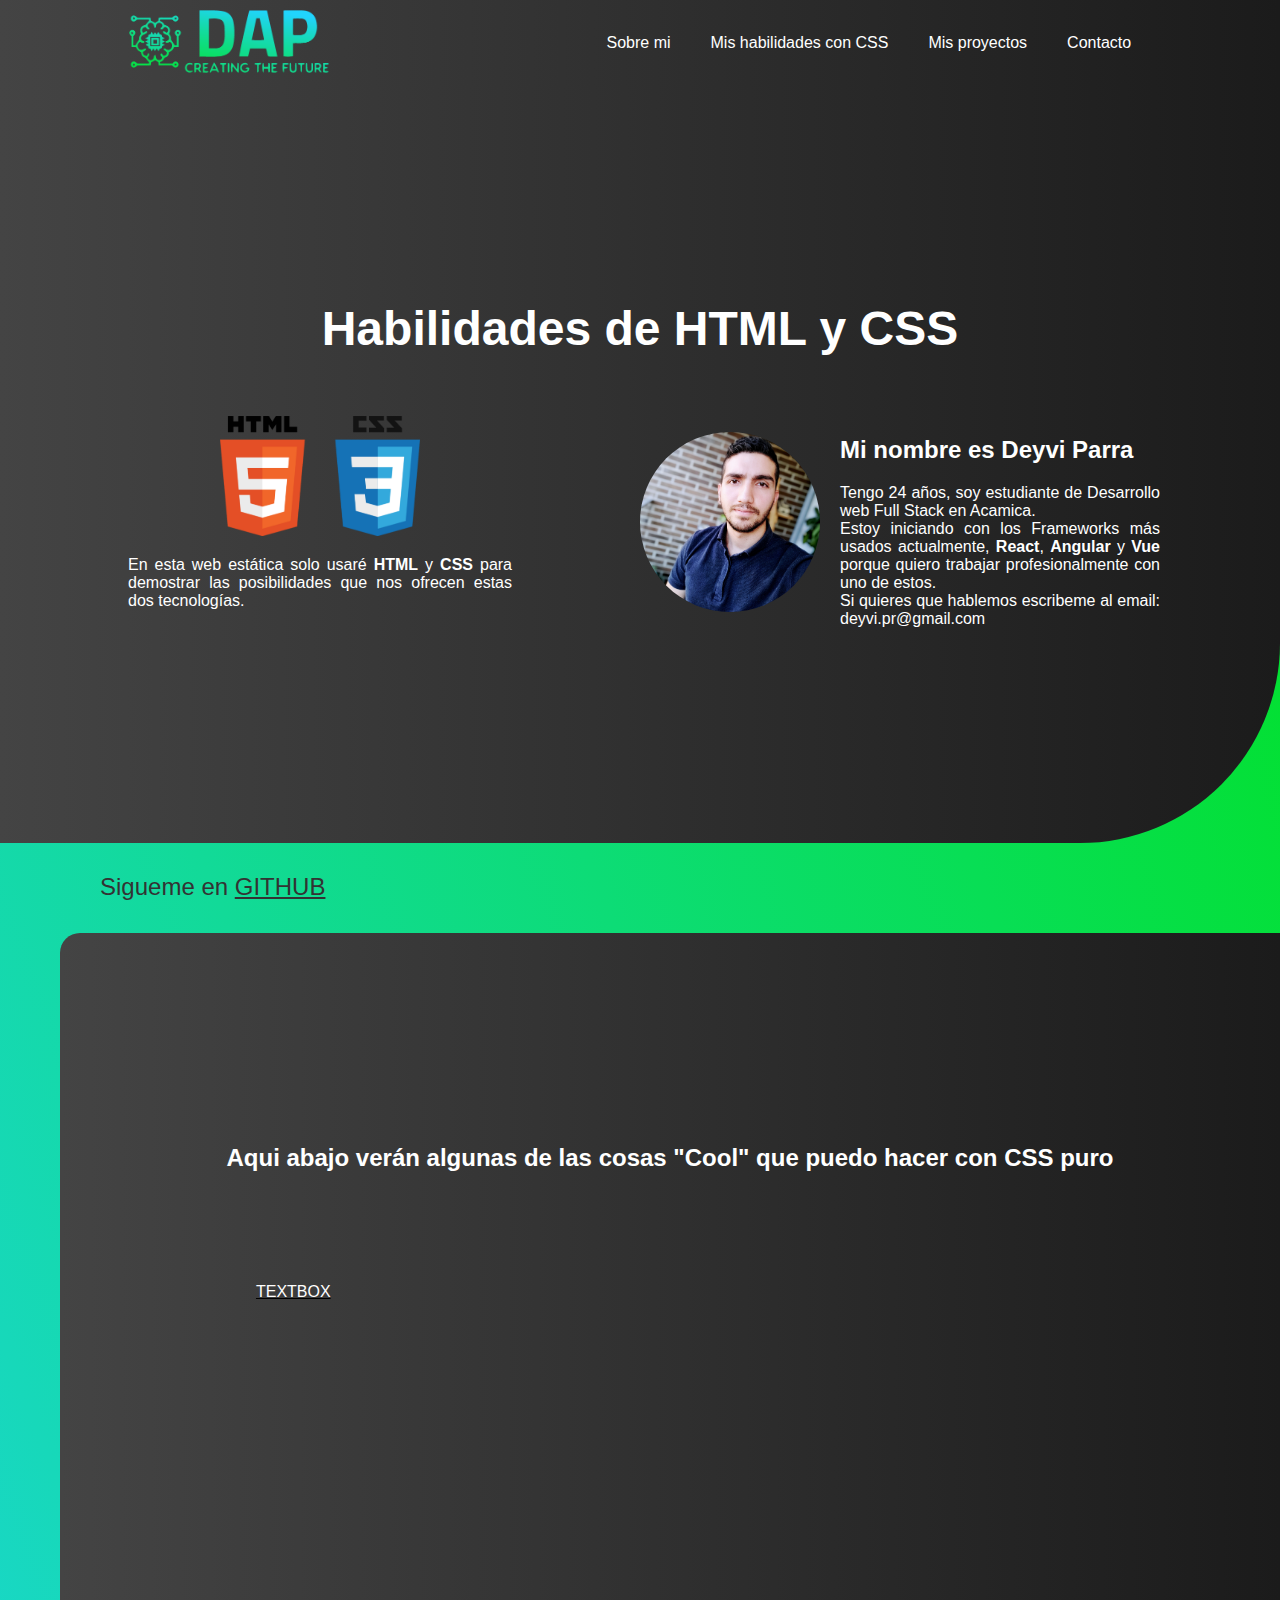
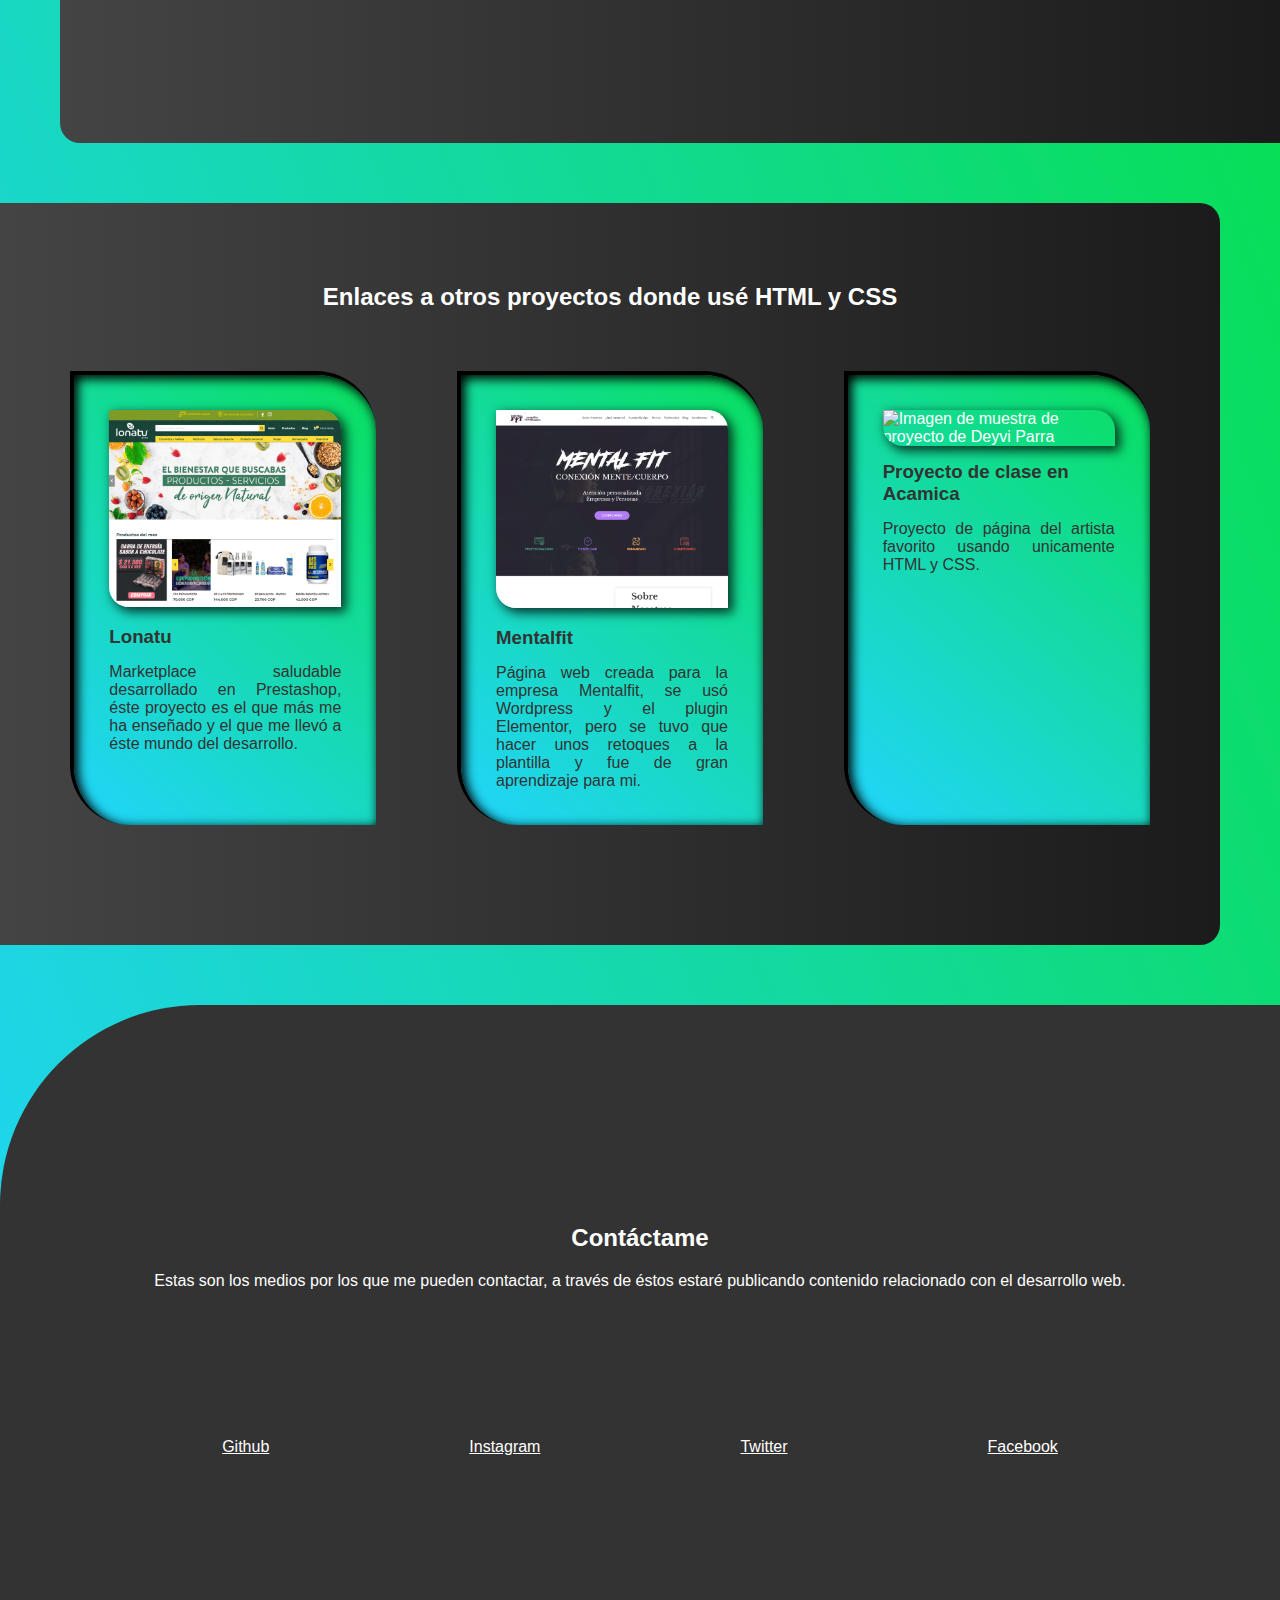
==== commit d0ef620c: "Sass" ====
--- a/index.html
+++ b/index.html
@@ -6,12 +6,18 @@
     <meta http-equiv="X-UA-Compatible" content="ie=edge" />
     <title>Deyvi Parra</title>
     <link rel="stylesheet" href="styles/styles.css" />
+    <link rel="stylesheet" href="styles/estilo.css" />
+    <script defer src="https://use.fontawesome.com/releases/v5.0.6/js/all.js"></script>
+    <script src="https://cdnjs.cloudflare.com/ajax/libs/font-awesome/5.11.2/css/brands.css"></script>
+  
     <!-- pendiente agregar meta datos -->
   </head>
   <body>
     <header>
       <nav>
-        <a href="../index.html"><img class="logo" src="img/logo.png" alt="logo de Deyvi Parra" /></a>
+        <a href="../index.html"
+          ><img class="logo" src="img/logo.png" alt="logo de Deyvi Parra"
+        /></a>
         <ul>
           <li><a href="#me">Sobre mi</a></li>
           <li><a href="#skills">Mis habilidades con CSS</a></li>
@@ -22,15 +28,14 @@
     </header>
 
     <section id="me" class="me">
-      <h1>Muestra de habilidades de HTML y CSS</h1>
+      <h1>Habilidades de HTML y CSS</h1>
 
       <div class="sec">
         <div class="center tecnologias">
           <img class="logo-css-html" src="img/css-html.png" alt="Logo CSS3" />
 
           <p>
-            Vamos a empezar con la estructura basica y poco a poco le vamos a
-            añadir extras para hacerla más llamativa visualmente
+            En esta web estática solo usaré <strong>HTML</strong> y <strong>CSS</strong> para demostrar las posibilidades que nos ofrecen estas dos tecnologías.
           </p>
         </div>
         <div>
@@ -46,9 +51,7 @@
                 Acamica.
                 <br />Estoy iniciando con los Frameworks más usados
                 actualmente,<strong> React</strong>, <strong> Angular</strong> y
-                <strong> Vue</strong> para complementar mis conocimientos y
-                encontrar un empleo como front end que puede aportar en el back
-                end.
+                <strong> Vue</strong> porque quiero trabajar profesionalmente con uno de estos. <br>Si quieres que hablemos escribeme al email: deyvi.pr@gmail.com
               </p>
             </div>
           </div>
@@ -65,16 +68,18 @@
         Aqui abajo verán algunas de las cosas "Cool" que puedo hacer con CSS
         puro
       </h2>
-        <div id="floor-1" class="floor">
-          <a href="cssejm/ejm1.html"><div class="float cuadro cuadro"><p>TEXTBOX</p></div></a>
-          <a href="cssejm/ejm2.html"><div class="float cuadro cuadro"> </div></a>
-          <a href="cssejm/ejm3.html"><div class="float cuadro cuadro"> </div></a>
-        </div>
-        <div id="floor-2" class="floor">
-            <a href="cssejm/ejm1.html"><div class="float cuadro cuadro"> </div></a>
-            <a href="cssejm/ejm2.html"><div class="float cuadro cuadro"> </div></a>
-            <a href="cssejm/ejm3.html"><div class="float cuadro cuadro"> </div></a>
-        </div>
+      <div id="floor-1" class="floor">
+        <a href="ejm/ejm1.html"
+          ><div class="float cuadro cuadro"><p>TEXTBOX</p></div></a
+        >
+        <a href="ejm/ejm2.html"><div class="float cuadro cuadro"></div></a>
+        <a href="ejm/ejm3.html"><div class="float cuadro cuadro"></div></a>
+      </div>
+      <div id="floor-2" class="floor">
+        <a href="ejm/ejm4.html"><div class="float cuadro cuadro"></div></a>
+        <a href="ejm/ejm5.html"><div class="float cuadro cuadro"></div></a>
+        <a href="ejm/ejm6.html"><div class="float cuadro cuadro"></div></a>
+      </div>
     </section>
     <section id="proyects" class="proyects">
       <h2>Enlaces a otros proyectos donde usé HTML y CSS</h2>
@@ -117,18 +122,20 @@
         </div>
       </div>
     </section>
-    <section id="contact" class="me contact">
-      <h3>Contactame</h3>
-      <p>
-        Estas son los medios por los que me pueden contactar, a traves de éstos
-        estaré publicando mucho contenido relacionado con el desarrollo web
-      </p>
-      <ul id="redes">
-        <li><a href="www.github.com/deyviparra">Github</a></li>
-        <li><a href="instagram.com/deyvi21">Instagram</a></li>
-        <li><a href="twitter.com/deyvi21">Twitter</a></li>
-        <li><a href="facebook.com/deyviparra">Facebook</a></li>
-      </ul>
+    <section id="contact" class="contact center">
+      <div>
+        <h2>Contáctame</h2>
+        <p>Estas son los medios por los que me pueden contactar, a través de éstos estaré publicando contenido relacionado con el desarrollo web.
+        </p>
+          
+      </div>
+        <ul>
+          <li><a href="www.github.com/deyviparra"><i class="fab fa-github"></i><br>Github</a></li>
+          <li><a href="instagram.com/deyvi21"><i class="fab fa-instagram"></i><br>Instagram</a></li>
+          <li><a href="twitter.com/deyvi21"><i class="fab fa-twitter-square"></i><br>Twitter</a></li>
+          <li><a href="facebook.com/deyviparra"><i class="fab fa-facebook-square"></i><br>Facebook</a></li>
+        </ul>
+  
     </section>
     <footer></footer>
   </body>
--- a/styles/styles.css
+++ b/styles/styles.css
@@ -1,3 +1,4 @@
+/*Declaraciones generales*/
 * {
   border: 0px;
   margin: 0px;
@@ -5,31 +6,52 @@
   color: rgb(255, 255, 255);
   font-family: "monserrat", Tahoma, Geneva, Verdana, sans-serif;
 }
+ul,
+ol {
+  list-style: none;
+}
+h1 {
+  text-align: center;
+  font-size: 3rem;
+  margin: 0px 0px 60px;
+}
+h2 {
+  text-align: center;
+  margin: 20px 0px;
+}
+/*Aquí agrego un fondo al body y modifico la barra de scroll con los mismos colores*/
 body {
   background-color: #21d4fd;
-  background-image: linear-gradient(to left bottom, #03e033 10%,  #21d4fd );
-}
+  background-image: linear-gradient(to left bottom, #03e033 10%, #21d4fd);
+}
+/*Color de fondo de la barra*/
+body::-webkit-scrollbar {
+  width: 1em;
+  background-color: #333;
+}
+
+body::-webkit-scrollbar-track {
+  box-shadow: inset 0 0 6px rgba(0, 0, 0, 0.3);
+}
+
+body::-webkit-scrollbar-thumb {
+  background: linear-gradient(to bottom, #03e234cc 0%, #21d5fdce 100%);
+  outline: 1px solid white;
+  border-radius: 10px;
+}
+/*Estilos de la barra de navegación*/
 header {
   position: sticky;
   -webkit-position: sticky;
   top: 0px;
 }
-h1 {
-  text-align: center;
-  font-size: 3rem;
-  margin: 0px 0px 60px;
-}
-ul,
-ol {
-  list-style: none;
-}
 nav {
   display: flex;
   justify-content: space-around;
   padding: 10px 0px 10px;
   margin: 0px;
   align-items: center;
-  background: linear-gradient(to right,#444444,#1b1b1b);
+  background: linear-gradient(to right, #444444, #1b1b1b);
 }
 nav ul {
   display: flex;
@@ -41,40 +63,42 @@
 nav ul li a {
   text-decoration: none;
 }
-.me{
- display: flex;
- flex-flow: column;
-justify-content:center; 
-background: linear-gradient(to right,#444444,#1b1b1b);
-border-bottom-right-radius: 200px;
-min-height:84vh;
-}
-.sec{
-  display: flex;
-}
-.tecnologias{
-  display:flex;
-  flex-flow: column;
- align-items: center;
-}
-.tecnologias p{
-  margin-top:20px;
-  text-align: justify;
- width: 80%;
- font-size: 20px;
-}
 .logo {
   max-width: 200px;
 }
+/*Aqui empiezan las secciones*/
+/*La primera sección es la que tiene información sobre mi y sobre lo qeu quiero hacer en esta pagína*/
+.me {
+  display: flex;
+  flex-flow: column;
+  justify-content: center;
+  background: linear-gradient(to right, #444444, #1b1b1b);
+  border-bottom-right-radius: 200px;
+  min-height: 84vh;
+}
+/*un div que contiene otros dos divs, esto para poner la informacion una al lado de la otra*/
+.sec {
+  display: flex;
+}
+.tecnologias {
+  display: flex;
+  flex-flow: column;
+  align-items: center;
+}
+.tecnologias p {
+  margin-top: 20px;
+  text-align: justify;
+  width: 60%;
+  font-size: 16px;
+}
+/*Clase para centrar el contenido*/
 .center {
   text-align: center;
   align-content: center;
 }
-
-.me .tecnologias{
+.me .tecnologias {
   min-width: 50%;
 }
-
 .logo-css-html {
   width: 200px;
   height: auto;
@@ -88,93 +112,92 @@
 }
 .deyvi p {
   text-align: justify;
-  width: 80%
-}
-.deyvi div h2{
+  width: 80%;
+}
+.deyvi div h2 {
   text-align: left;
 }
-
 .deyvi img {
   width: 30%;
   margin-right: 20px;
   border-radius: 50%;
 }
-.informacion{
-height: 60px;
-}
-.informacion p{
-  color: #333333;
-font-size: 24px;
-padding-left: 100px;
-margin: 30px 0px;
-}
-.informacion a{
+/*terminó sección sobre mi*/
+/*La informacion que está debajo en la franja de color*/
+.informacion {
+  height: 60px;
+}
+.informacion p {
+  color: #333333;
+  font-size: 24px;
+  padding-left: 100px;
+  margin: 30px 0px;
+}
+.informacion a {
   font-style: bold;
   color: #333333;
 }
-/*--- Aquí empiezan los estilos de la sección de muestra de habilidades*/
+/*-------Sección de muestra de habilidades-----------*/
 .skills {
   display: flex;
   flex-flow: column;
   justify-content: center;
-  background:linear-gradient(to right,#444444,#1b1b1b);
+  background: linear-gradient(to right, #444444, #1b1b1b);
   padding: 0px 0px;
-  margin: 0px 0px 60px 20px;
+  margin: 0px 0px 60px 60px;
   min-height: 90vh;
   border-top-left-radius: 20px;
   border-bottom-left-radius: 20px;
 }
-.skills h2{
+.skills h2 {
   margin-top: 60px;
-}
-
-.float {
-  box-sizing: content-box;
-  -webkit-box-sizing: content-box;
-  width: 100%;
-  border-bottom: 2px solid black;
-  border-right: 2px solid black;
-  -webkit-box-shadow: 10px 10px 15px -7px rgba(0, 0, 0, 0.75);
-  -moz-box-shadow: 10px 10px 15px -7px rgba(0, 0, 0, 0.75);
-  box-shadow: 10px 10px 15px -7px rgba(0, 0, 0, 0.75);
 }
 .cuadro {
   border-radius: 15px;
   padding: 30px 30px;
   width: 100%;
   height: 80px;
-  
 }
 .floor {
   display: flex;
   justify-content: space-around;
   margin: 30px 0px;
 }
-
+.floor a,
+.floor-2 a {
+  color: black;
+  width: 12%;
+}
+.floor div:hover {
+  border-right: 2px solid black;
+  -webkit-box-shadow: 4px 4px 11px 1px rgba(0, 0, 0, 0.75);
+  -moz-box-shadow: 4px 4px 11px 1px rgba(0, 0, 0, 0.75);
+  box-shadow: 4px 4px 11px 1px rgba(0, 0, 0, 0.75);
+}
+.floor div {
+  display: flex;
+  justify-content: center;
+  align-items: center;
+}
+/*---------Seccion de proyectos----------*/
 .cont {
   display: flex;
   justify-content: space-around;
   margin: 60px 30px;
 }
 .proyects {
-  background:linear-gradient(to right,#444444,#1b1b1b);
+  background: linear-gradient(to right, #444444, #1b1b1b);
   padding: 60px 0px;
-  margin: 0px 20px 0px 0px;
+  margin: 0px 60px 0px 0px;
   border-top-right-radius: 20px;
   border-bottom-right-radius: 20px;
 }
 .proyects h2 {
   color: white;
 }
-h2 {
-  text-align: center;
-  margin: 20px 0px;
-}
 .proy {
- 
   background-color: #21d4fd;
-  /*background-image: linear-gradient(19deg, #21d4fd 0%, #b721ff 100%);*/
-  background-image: linear-gradient(220deg, #03e234cc 0%,  #21d5fdce 100%);
+  background-image: linear-gradient(220deg, #03e234cc 0%, #21d5fdce 100%);
   -webkit-box-shadow: inset 3px 3px 11px 1px rgba(0, 0, 0, 1);
   -moz-box-shadow: inset 3px 3px 11px 1px rgba(0, 0, 0, 1);
   box-shadow: inset 3px 3px 11px 1px rgba(0, 0, 0, 1);
@@ -209,19 +232,40 @@
   -moz-box-shadow: 4px 4px 11px 1px rgba(0, 0, 0, 0.75);
   box-shadow: 4px 4px 11px 1px rgba(0, 0, 0, 0.75);
 }
+/*----- Sección de contacto-----*/
 .contact {
+  display: flex;
+  flex-direction: column;
+  justify-content: center;
   margin-top: 60px;
+  min-height: 80vh;
+  background: #333333;
+  border-top-left-radius: 200px;
+}
+.contact ul{
+}
+.contact ul li{
+  padding: 100px;
+}
+.contact div {
+ padding: 30px;
+}
+.contact ul{
+  display: flex;
+  flex-flow: row;
+  justify-content: space-around;
+  align-self: center;
+}
+.svg-inline--fa.fa-w-16 {
+  
+  width: 100px;
+  height: 100px;
+  margin: 15px;
+}
+.svg-inline--fa.fa-w-14{
+  
+  width: 100px;
+  height: 100px;
+  margin: 15px;
 }
 
-.floor a,.floor-2 a{
-  color: black;
-  width: 12%;
-}
-.floor div:hover {
-  -webkit-box-shadow: 4px 4px 11px 1px rgba(255, 255, 255, 0.75);
-  -moz-box-shadow: 4px 4px 11px 1px rgba(255, 255, 255, 0.75);
-  box-shadow: 4px 4px 11px 1px rgba(255, 255, 255, 0.75);
-}
-
-
-
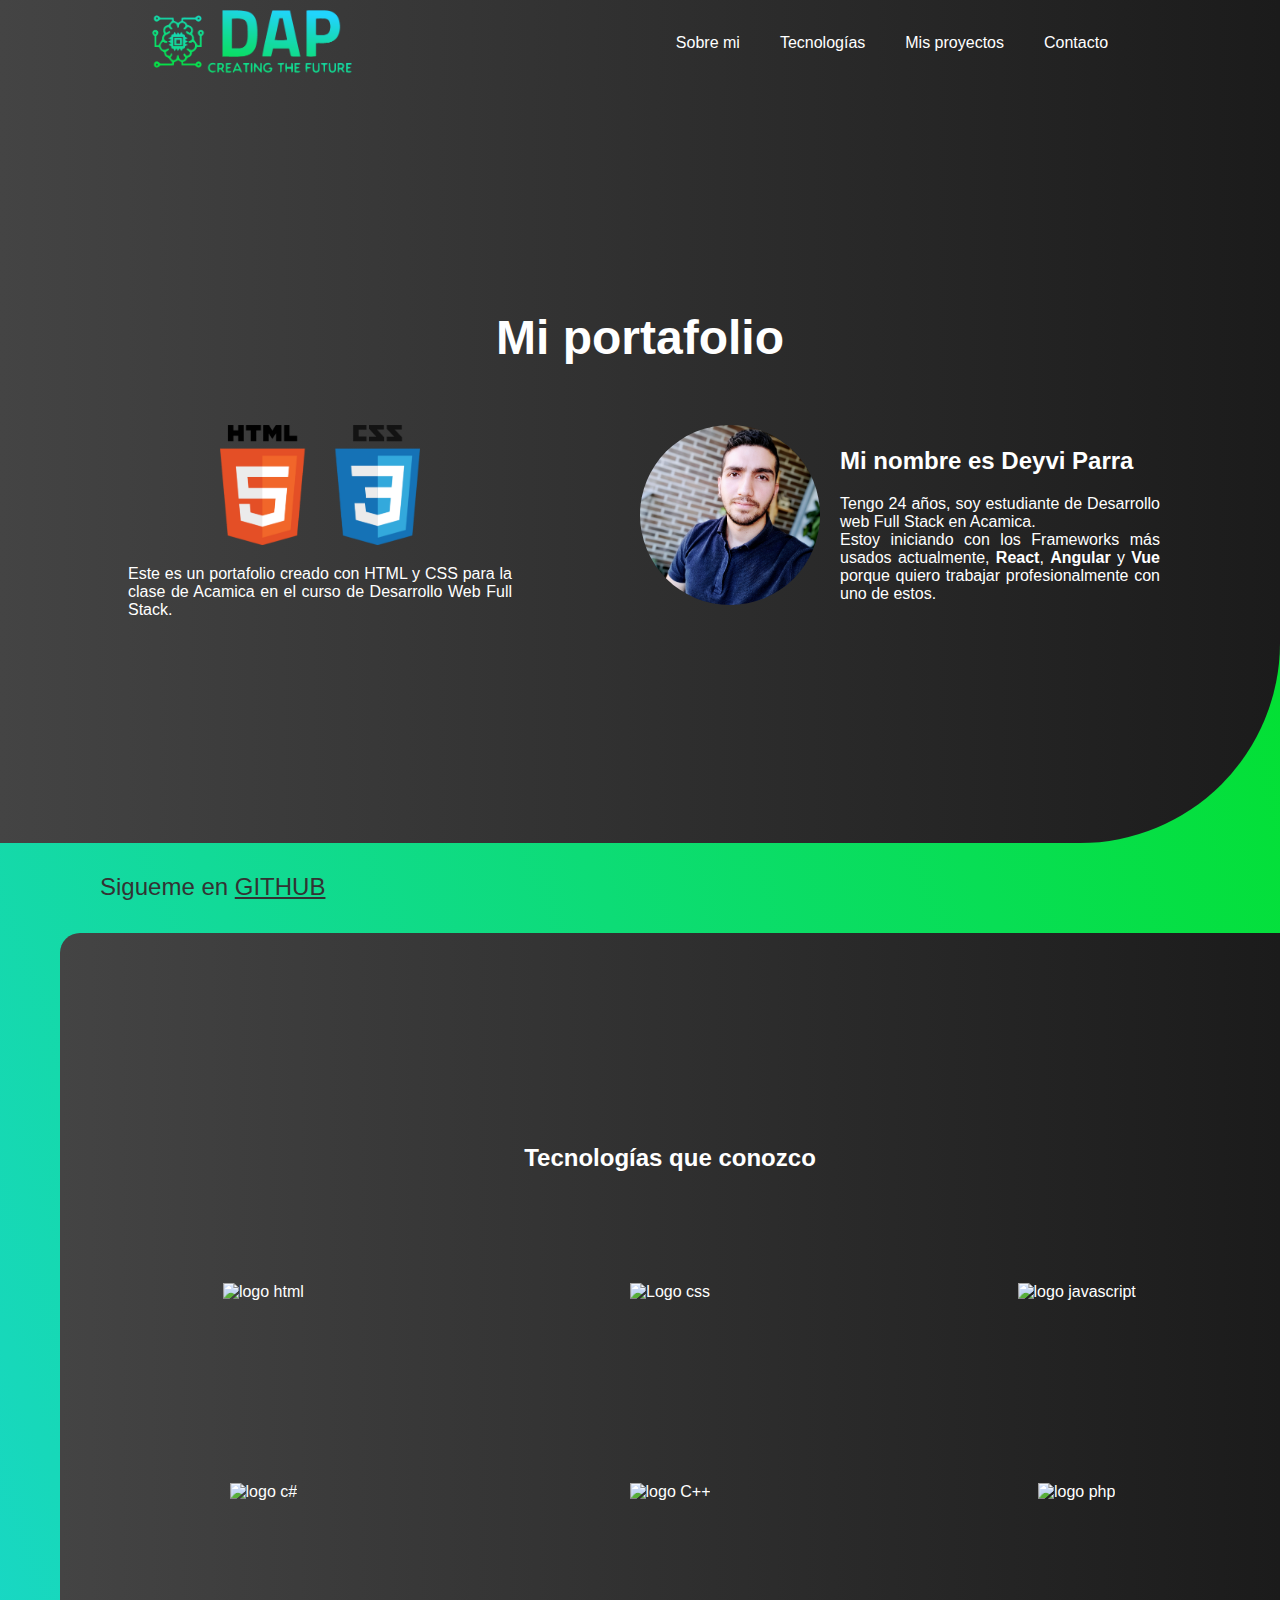
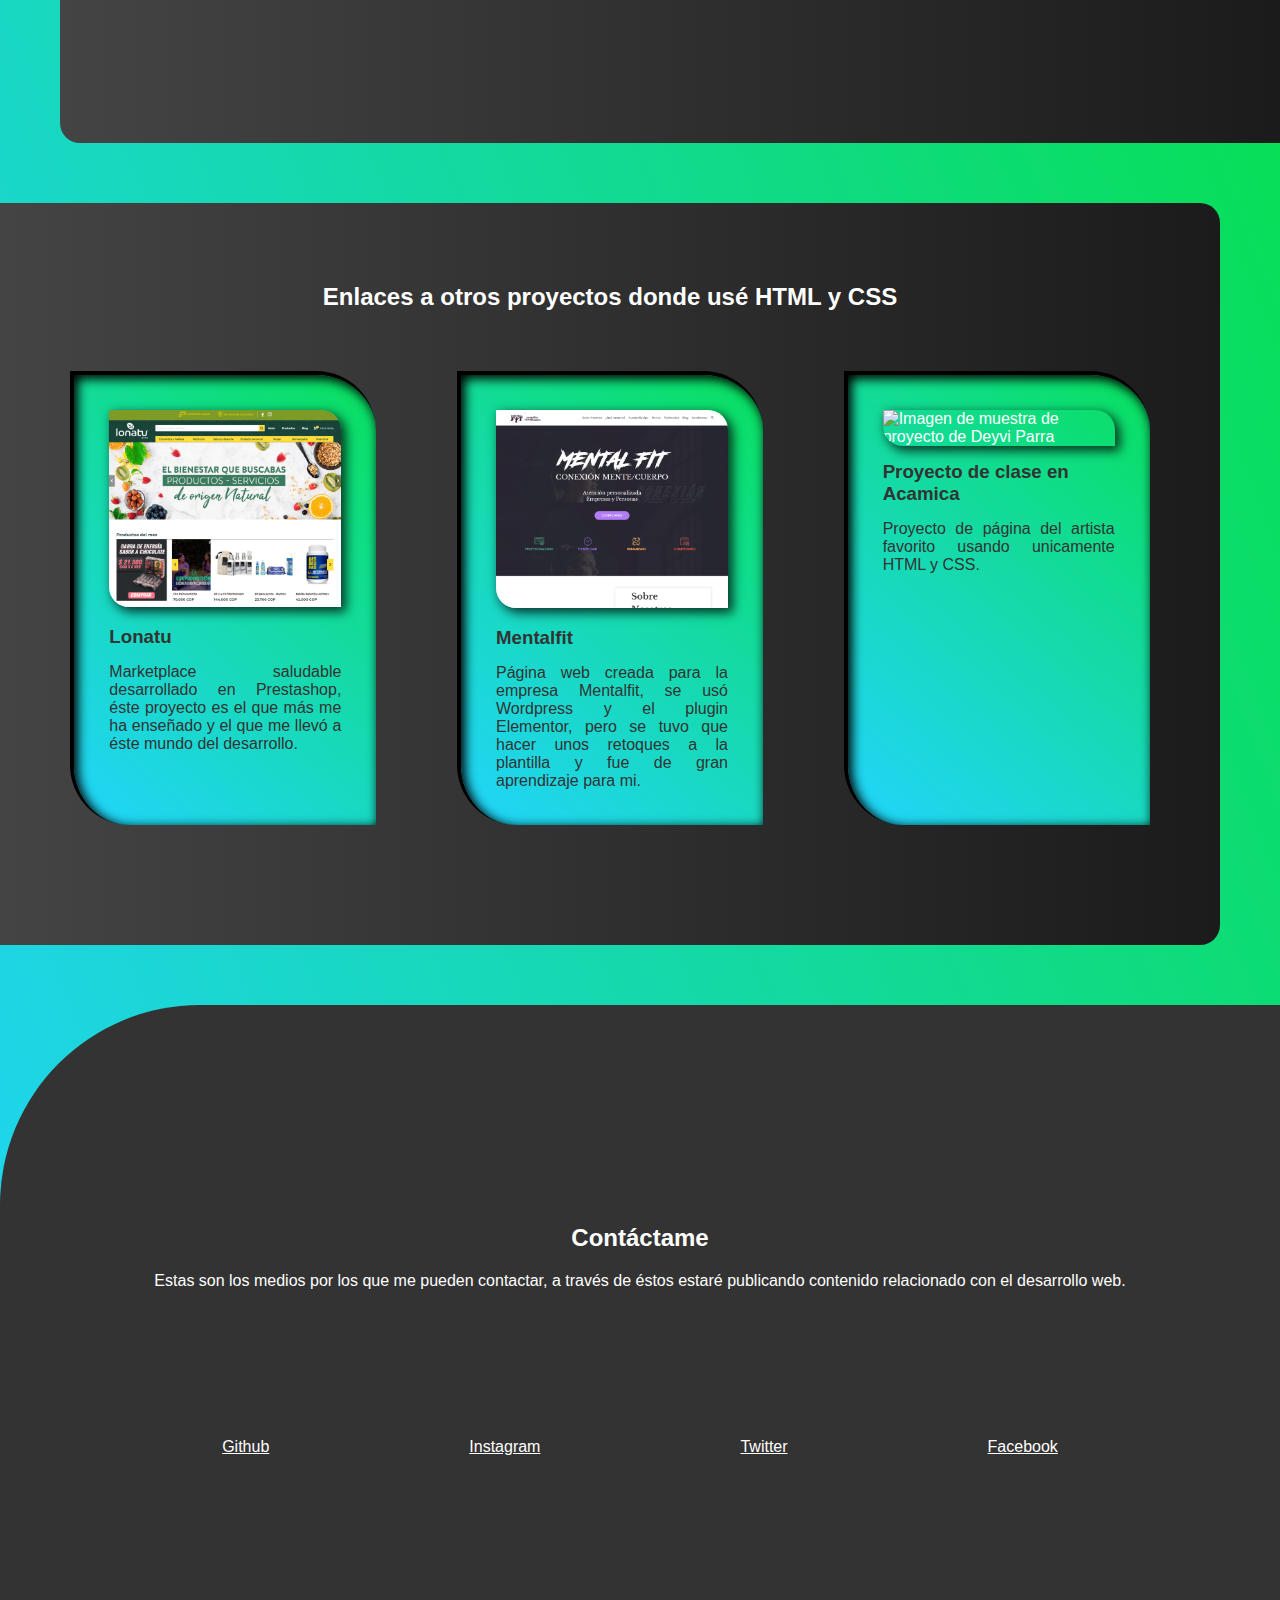
==== commit bc7a4372: "Cambio a portafolio en clase" ====
--- a/index.html
+++ b/index.html
@@ -7,6 +7,7 @@
     <title>Deyvi Parra</title>
     <link rel="stylesheet" href="styles/styles.css" />
     <link rel="stylesheet" href="styles/estilo.css" />
+    <link rel="stylesheet" href="../styles/ejm1.css" />
     <script defer src="https://use.fontawesome.com/releases/v5.0.6/js/all.js"></script>
     <script src="https://cdnjs.cloudflare.com/ajax/libs/font-awesome/5.11.2/css/brands.css"></script>
   
@@ -20,7 +21,7 @@
         /></a>
         <ul>
           <li><a href="#me">Sobre mi</a></li>
-          <li><a href="#skills">Mis habilidades con CSS</a></li>
+          <li><a href="#skills">Tecnologías</a></li>
           <li><a href="#proyects">Mis proyectos</a></li>
           <li><a href="#contact">Contacto</a></li>
         </ul>
@@ -28,14 +29,14 @@
     </header>
 
     <section id="me" class="me">
-      <h1>Habilidades de HTML y CSS</h1>
+      <h1>Mi portafolio</h1>
 
       <div class="sec">
         <div class="center tecnologias">
           <img class="logo-css-html" src="img/css-html.png" alt="Logo CSS3" />
 
           <p>
-            En esta web estática solo usaré <strong>HTML</strong> y <strong>CSS</strong> para demostrar las posibilidades que nos ofrecen estas dos tecnologías.
+            Este es un portafolio creado con HTML y CSS para la clase de Acamica en el curso de Desarrollo Web Full Stack.
           </p>
         </div>
         <div>
@@ -51,7 +52,7 @@
                 Acamica.
                 <br />Estoy iniciando con los Frameworks más usados
                 actualmente,<strong> React</strong>, <strong> Angular</strong> y
-                <strong> Vue</strong> porque quiero trabajar profesionalmente con uno de estos. <br>Si quieres que hablemos escribeme al email: deyvi.pr@gmail.com
+                <strong> Vue</strong> porque quiero trabajar profesionalmente con uno de estos.
               </p>
             </div>
           </div>
@@ -65,20 +66,18 @@
     </div>
     <section id="skills" class="skills">
       <h2>
-        Aqui abajo verán algunas de las cosas "Cool" que puedo hacer con CSS
-        puro
+        Tecnologías que conozco
       </h2>
       <div id="floor-1" class="floor">
-        <a href="ejm/ejm1.html"
-          ><div class="float cuadro cuadro"><p>TEXTBOX</p></div></a
-        >
-        <a href="ejm/ejm2.html"><div class="float cuadro cuadro"></div></a>
-        <a href="ejm/ejm3.html"><div class="float cuadro cuadro"></div></a>
+        
+          <div class="float cuadro cuadro"><img src="img/html.png" alt="logo html"></div>
+        <div class="float cuadro cuadro"><img src="img/css.png" alt="Logo css"></div>
+        <div class="float cuadro cuadro"><img src="img/javascript.png" alt="logo javascript"></div>
       </div>
       <div id="floor-2" class="floor">
-        <a href="ejm/ejm4.html"><div class="float cuadro cuadro"></div></a>
-        <a href="ejm/ejm5.html"><div class="float cuadro cuadro"></div></a>
-        <a href="ejm/ejm6.html"><div class="float cuadro cuadro"></div></a>
+        <div class="float cuadro cuadro"><img src="img/c#.png" alt="logo c#"></div>
+        <div class="float cuadro cuadro"><img src="img/cmas.png" alt="logo C++"></div>
+        <div class="float cuadro cuadro"><img src="img/php.png" alt="logo php"></div>
       </div>
     </section>
     <section id="proyects" class="proyects">
@@ -129,6 +128,7 @@
         </p>
           
       </div>
+      
         <ul>
           <li><a href="www.github.com/deyviparra"><i class="fab fa-github"></i><br>Github</a></li>
           <li><a href="instagram.com/deyvi21"><i class="fab fa-instagram"></i><br>Instagram</a></li>
--- a/styles/styles.css
+++ b/styles/styles.css
@@ -24,6 +24,12 @@
   background-color: #21d4fd;
   background-image: linear-gradient(to left bottom, #03e033 10%, #21d4fd);
 }
+
+
+
+
+
+@media (min-width:768px){
 /*Color de fondo de la barra*/
 body::-webkit-scrollbar {
   width: 1em;
@@ -269,3 +275,4 @@
   margin: 15px;
 }
 
+}--- a/styles/ejm1.css
+++ b/styles/ejm1.css
@@ -0,0 +1,65 @@
+.textbox{
+    display: flex;
+
+}
+.rec{
+    height: 75vh;
+    margin: 30px;
+    background: #333333;
+width: 50%;
+border-radius: 50px;
+display: flex;
+justify-content: center;
+align-items: center;
+}
+.form{
+    
+    position: relative;
+    height: 50px;
+    overflow: hidden;
+
+}
+.form input {
+    width: 100%;
+    height: 100%;
+    color: chartreuse;
+    border: none;
+    padding-top: 10px;
+    background: transparent;
+    outline: none;
+}
+.form label{
+    position: absolute;
+    bottom: 0px;
+    left: 0%;
+    width: 100%;
+    height: 100%;
+    pointer-events: none;
+    border-bottom: 2px solid black;
+}
+.form label::after{
+    content: "";
+    position: absolute;
+    left: 0px;
+    bottom: -1px;
+    height: 100%;
+    width: 100%;
+    border-bottom: 2px solid  #03e033;
+    transform: translateX(-100%);
+    transition: transform 0.3s ease;
+}
+.content-name {
+    position: absolute;
+    bottom: 5px;
+    left: 0px;
+    transition: all 0.3s ease;
+}
+.form input:focus + .label-name .content-name, .form input:valid + .label-name .content-name{
+    transform: translateY(-150%);
+    font-size: 14px;
+    color:  #21d4fd;
+}
+.form input:focus + .label-name::after,
+.form input:valid + .label-name::after{
+    transform: translate(0%);
+}
